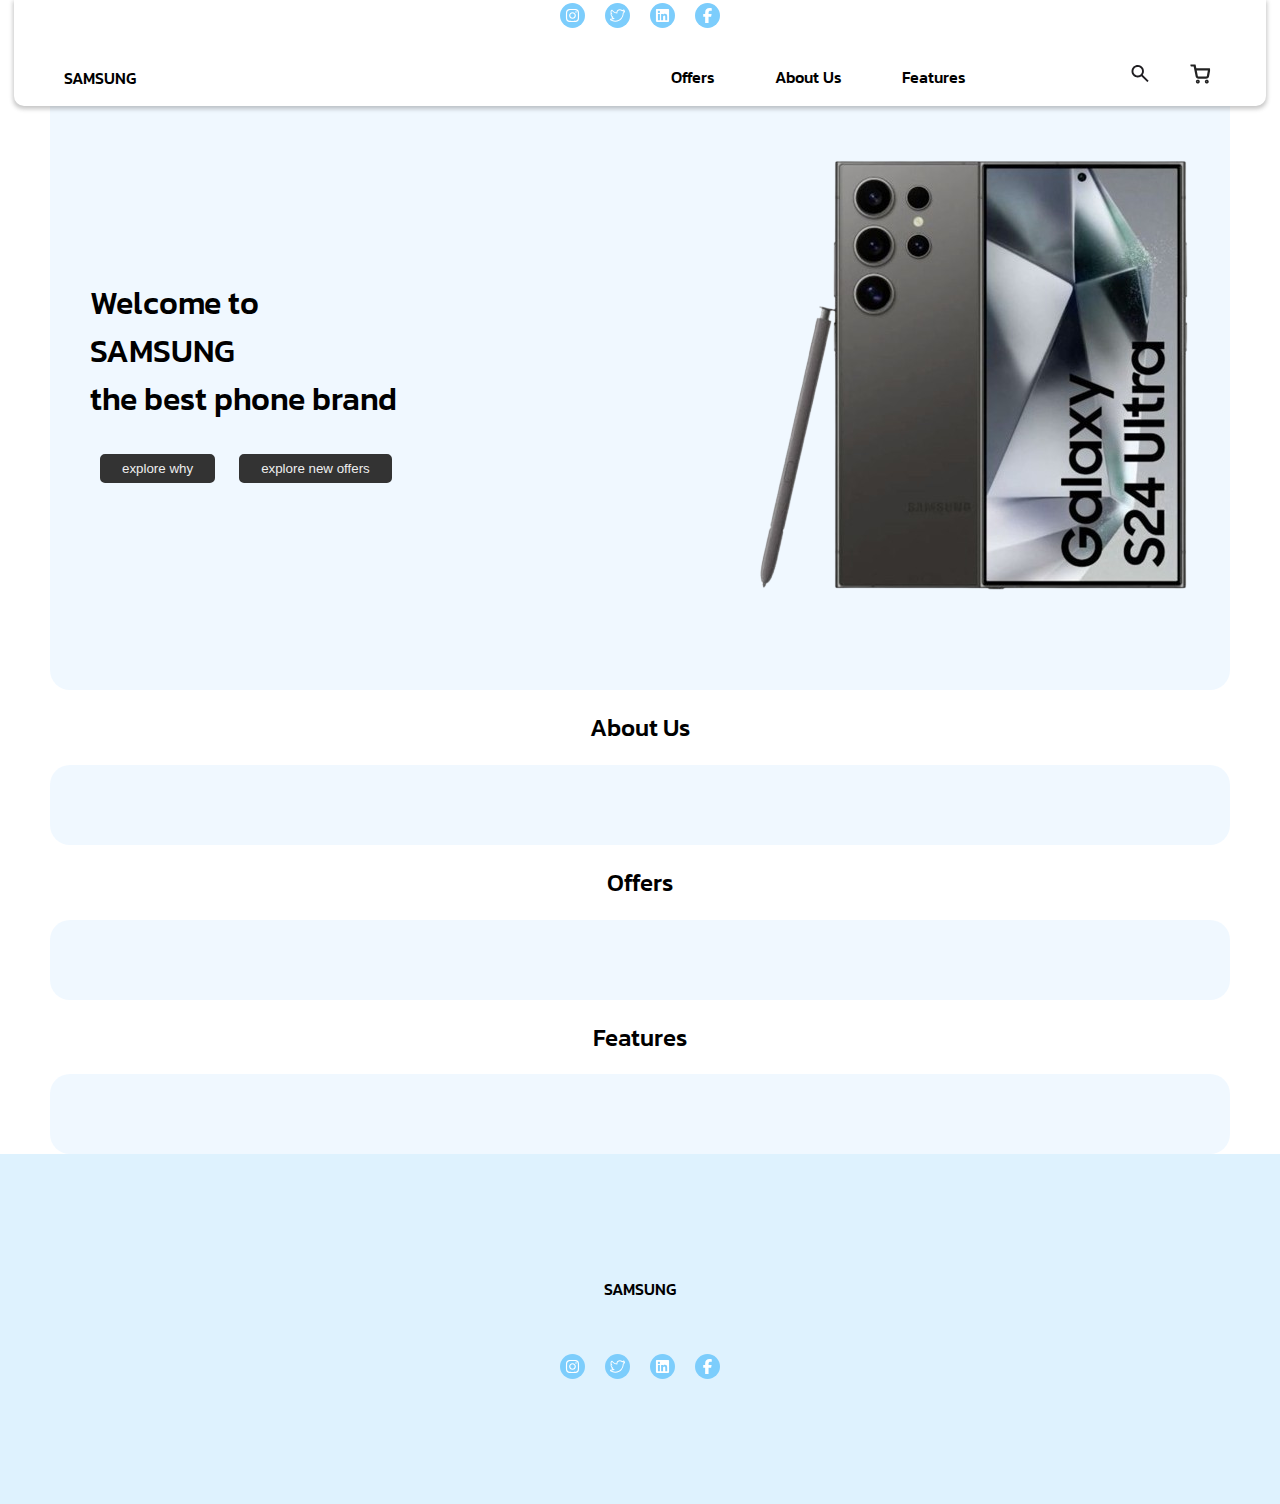
==== code/index.html @ a7ed7b93 "le premier section -header" ====
<!DOCTYPE html>
<html lang="en">
  <head>
    <meta charset="UTF-8" />
    <meta name="viewport" content="width=device-width, initial-scale=1.0" />
    <link rel="stylesheet" href="style.css" />
    <link rel="stylesheet" href="font.css" />

    <!-- <link rel="stylesheet" href="https://cdnjs.cloudflare.com/ajax/libs/font-awesome/4.7.0/css/font-awesome.min.css"> -->
    <title>Document</title>
  </head>
  <body>
    <header>
      <div class="bar">
        <div class="icons">
          <div class="icon">
            <svg xmlns="http://www.w3.org/2000/svg" viewBox="0 0 448 512">
              <!--!Font Awesome Free 6.6.0 by @fontawesome - https://fontawesome.com License - https://fontawesome.com/license/free Copyright 2024 Fonticons, Inc.-->
              <path
                d="M224.1 141c-63.6 0-114.9 51.3-114.9 114.9s51.3 114.9 114.9 114.9S339 319.5 339 255.9 287.7 141 224.1 141zm0 189.6c-41.1 0-74.7-33.5-74.7-74.7s33.5-74.7 74.7-74.7 74.7 33.5 74.7 74.7-33.6 74.7-74.7 74.7zm146.4-194.3c0 14.9-12 26.8-26.8 26.8-14.9 0-26.8-12-26.8-26.8s12-26.8 26.8-26.8 26.8 12 26.8 26.8zm76.1 27.2c-1.7-35.9-9.9-67.7-36.2-93.9-26.2-26.2-58-34.4-93.9-36.2-37-2.1-147.9-2.1-184.9 0-35.8 1.7-67.6 9.9-93.9 36.1s-34.4 58-36.2 93.9c-2.1 37-2.1 147.9 0 184.9 1.7 35.9 9.9 67.7 36.2 93.9s58 34.4 93.9 36.2c37 2.1 147.9 2.1 184.9 0 35.9-1.7 67.7-9.9 93.9-36.2 26.2-26.2 34.4-58 36.2-93.9 2.1-37 2.1-147.8 0-184.8zM398.8 388c-7.8 19.6-22.9 34.7-42.6 42.6-29.5 11.7-99.5 9-132.1 9s-102.7 2.6-132.1-9c-19.6-7.8-34.7-22.9-42.6-42.6-11.7-29.5-9-99.5-9-132.1s-2.6-102.7 9-132.1c7.8-19.6 22.9-34.7 42.6-42.6 29.5-11.7 99.5-9 132.1-9s102.7-2.6 132.1 9c19.6 7.8 34.7 22.9 42.6 42.6 11.7 29.5 9 99.5 9 132.1s2.7 102.7-9 132.1z"
              />
            </svg>
          </div>
          <div class="icon">
            <svg
              xmlns="http://www.w3.org/2000/svg"
              preserveAspectRatio="xMidYMid"
              viewBox="0 0 31.812 26"
            >
              <path
                d="M20.877,2.000 C22.519,2.000 24.382,2.652 25.426,3.738 C26.724,3.486 27.949,3.025 29.050,2.386 C28.625,3.687 27.718,4.779 26.540,5.469 C27.693,5.332 28.797,5.035 29.820,4.590 C29.054,5.707 28.087,6.690 26.971,7.477 C26.981,7.715 26.987,7.955 26.987,8.195 C26.987,15.562 21.445,24.000 10.939,24.000 C7.715,24.000 4.507,23.133 1.982,21.551 C2.428,21.605 2.883,21.631 3.343,21.631 C6.019,21.631 8.482,20.740 10.439,19.242 C7.937,19.199 5.827,17.586 5.103,15.373 C5.450,15.437 5.810,15.473 6.178,15.473 C6.696,15.473 7.203,15.406 7.681,15.277 C5.068,14.768 3.100,12.514 3.100,9.813 C3.100,9.787 3.100,9.764 3.100,9.740 C3.871,10.158 4.750,10.410 5.687,10.440 C4.154,9.437 3.147,7.734 3.147,5.799 C3.147,4.777 3.428,3.818 3.919,2.998 C6.735,6.367 10.945,8.588 15.693,8.822 C15.594,8.414 15.543,7.984 15.543,7.553 C15.543,4.473 17.721,2.000 20.877,2.000 M29.820,4.590 L29.825,4.590 M20.877,-0.000 C17.033,-0.000 14.060,2.753 13.614,6.552 C10.425,5.905 7.524,4.204 5.440,1.711 C5.061,1.257 4.503,0.998 3.919,0.998 C3.867,0.998 3.815,1.000 3.763,1.004 C3.123,1.055 2.547,1.413 2.216,1.966 C1.525,3.122 1.159,4.447 1.159,5.799 C1.159,6.700 1.321,7.579 1.625,8.400 C1.300,8.762 1.113,9.238 1.113,9.740 L1.113,9.813 C1.113,11.772 1.882,13.589 3.160,14.952 C3.087,15.294 3.103,15.655 3.215,15.998 C3.657,17.348 4.459,18.510 5.499,19.396 C4.800,19.552 4.079,19.631 3.343,19.631 C2.954,19.631 2.577,19.609 2.222,19.565 C2.141,19.556 2.061,19.551 1.981,19.551 C1.148,19.551 0.391,20.078 0.108,20.886 C-0.202,21.770 0.140,22.753 0.932,23.249 C3.764,25.023 7.318,26.000 10.939,26.000 C17.778,26.000 22.025,22.843 24.383,20.195 C27.243,16.984 28.907,12.718 28.972,8.455 C29.899,7.682 30.717,6.790 31.410,5.792 C31.661,5.458 31.810,5.041 31.810,4.590 C31.810,3.909 31.473,3.308 30.958,2.946 C31.181,2.176 30.925,1.342 30.303,0.833 C29.940,0.537 29.496,0.386 29.049,0.386 C28.708,0.386 28.365,0.474 28.056,0.654 C27.391,1.040 26.680,1.344 25.931,1.562 C24.555,0.592 22.688,-0.000 20.877,-0.000 L20.877,-0.000 Z"
              />
            </svg>
          </div>
          <div class="icon">
            <svg xmlns="http://www.w3.org/2000/svg" viewBox="0 0 448 512">
              <!--!Font Awesome Free 6.6.0 by @fontawesome - https://fontawesome.com License - https://fontawesome.com/license/free Copyright 2024 Fonticons, Inc.-->
              <path
                d="M416 32H31.9C14.3 32 0 46.5 0 64.3v383.4C0 465.5 14.3 480 31.9 480H416c17.6 0 32-14.5 32-32.3V64.3c0-17.8-14.4-32.3-32-32.3zM135.4 416H69V202.2h66.5V416zm-33.2-243c-21.3 0-38.5-17.3-38.5-38.5S80.9 96 102.2 96c21.2 0 38.5 17.3 38.5 38.5 0 21.3-17.2 38.5-38.5 38.5zm282.1 243h-66.4V312c0-24.8-.5-56.7-34.5-56.7-34.6 0-39.9 27-39.9 54.9V416h-66.4V202.2h63.7v29.2h.9c8.9-16.8 30.6-34.5 62.9-34.5 67.2 0 79.7 44.3 79.7 101.9V416z"
              />
            </svg>
          </div>
          <div class="icon">
            <svg xmlns="http://www.w3.org/2000/svg" viewBox="0 0 320 512">
              <!--!Font Awesome Free 6.6.0 by @fontawesome - https://fontawesome.com License - https://fontawesome.com/license/free Copyright 2024 Fonticons, Inc.-->
              <path
                d="M80 299.3V512H196V299.3h86.5l18-97.8H196V166.9c0-51.7 20.3-71.5 72.7-71.5c16.3 0 29.4 .4 37 1.2V7.9C291.4 4 256.4 0 236.2 0C129.3 0 80 50.5 80 159.4v42.1H14v97.8H80z"
              />
            </svg>
          </div>
        </div>
        <div class="main-bar">
          <div class="logo">SAMSUNG</div>
          <nav>
            <a href="#offers" class="nav-link">Offers</a>
            <a href="#about" class="nav-link">About Us</a>
            <a href="#features" class="nav-link">Features</a>
            <div class="bar-icons">
              <div class="search-icon">
                <svg
                  version="1.1"
                  viewBox="0 0 1228 1180"
                 
                  xmlns="http://www.w3.org/2000/svg"
                >
                  <path
                    transform="translate(458,183)"
                    d="m0 0h43l25 3 23 5 27 9 16 7 15 8 14 9 19 14 17 16 15 15 9 11 13 18 11 19 9 19 6 16 7 26 4 25 1 12v41l-2 18-4 20-8 26-10 23-9 17-11 16-5 7 7 8 235 235 1 5-8 7-42 42-1 2-4-1-242-242-4 1-11 8-18 11-25 12-27 9-23 5-27 3h-31l-22-2-26-5-20-6-16-6-23-11-19-12-12-9-11-9-7-7-8-7-14-15-13-17-10-15-9-16-8-17-7-20-5-18-4-23-2-18v-39l3-25 5-24 10-30 13-27 11-17 9-12 11-13 11-12 11-11 11-9 12-9 15-10 18-10 24-10 19-6 29-6zm8 77-23 3-22 6-19 8-16 9-16 12-10 9-15 15-10 13-8 13-8 15-7 18-5 20-2 15v39l3 20 6 20 6 15 9 17 9 13 11 13 11 12 11 9 14 10 15 9 19 8 21 6 19 3 13 1h17l19-2 22-5 18-6 16-8 16-10 14-11 12-11 11-12 11-15 10-18 8-19 6-23 2-13 1-13v-19l-2-20-4-19-6-18-8-17-11-18-11-13-7-8-10-10-17-13-13-8-15-8-19-7-22-5-20-2z"
                    fill="#1F1D21"
                  />
                </svg>
              </div>
              <div class="card-icon">
                <svg
                  version="1.1"
                  viewBox="0 0 1432 1264"
                  xmlns="http://www.w3.org/2000/svg"
                >
                  <path
                    transform="translate(216,130)"
                    d="m0 0h229l6 5 6 10 5 15 21 104 9 45 624 1 12 3 13 7 7 8v107l-1 16-17 90-10 52-12 63-9 47-6 20-8 16-10 16-15 16-12 10-13 8-17 8-16 5-16 3-13 1h-386l-20-2-17-4-16-6-16-9-12-9-20-20-10-15-10-21-6-22-20-99-60-300-15-76-120-1-13-4-9-5-8-7-1-3v-67zm826 286-529 1 2 13 20 100 20 99 10 50 4 10 5 5 7 4 4 1h390l10-4 7-8 4-12 14-74 16-84 18-95v-5z"
                    fill="#222"
                  />
                  <path
                    transform="translate(551,855)"
                    d="m0 0h27l16 4 12 5 12 7 10 8 7 8 7 9 8 15 5 15 2 16v11l-2 14-6 18-6 11-8 11-12 12-11 7-17 8-15 4-7 1h-18l-16-3-17-7-13-8-13-12-8-10-8-14-5-14-3-16v-15l3-17 4-12 8-15 8-10 13-13 11-7 12-6 14-4zm11 77-6 3-5 6-1 2v7l4 7 4 3 3 1h8l6-4 4-6v-7l-4-8-8-4z"
                    fill="#222"
                  />
                  <path
                    transform="translate(979,855)"
                    d="m0 0h27l16 4 12 5 10 6 10 8 11 11 9 14 5 11 4 13 2 21-2 18-5 16-7 14-9 12-9 9-13 9-17 8-15 4-7 1h-19l-15-3-17-7-13-8-13-12-9-11-8-15-5-15-2-11v-19l3-15 5-15 8-14 12-14 15-12 16-8 14-4zm10 77-8 5-3 6v8l4 6 4 3 3 1h8l7-5 3-7-1-8-3-5-5-3z"
                    fill="#222"
                  />
                </svg>
              </div>
            </div>
          </nav>
        </div>
      </div>
      <div style="padding-top: 100px" class="content">
        <div class="welcome">
          <h1>Welcome to <br />SAMSUNG <br />the best phone brand</h1>
          <button type="button">explore why</button>
          <button type="button">explore new offers</button>
        </div>
        <img src="/images/sm-S24.png" alt="" />
      </div>
    </header>
    <main>
      <section id="about">
        <h2>About Us</h2>
        <div class="content"></div>
      </section>
      <section id="offers">
        <h2>Offers</h2>
        <div class="content"></div>
      </section>
      <section id="features">
        <h2>Features</h2>
        <div class="content"></div>
      </section>
    </main>
    <footer>
      <div style="text-align: center">SAMSUNG</div>
      <div class="icons">
        <div class="icon">
          <svg xmlns="http://www.w3.org/2000/svg" viewBox="0 0 448 512">
            <!--!Font Awesome Free 6.6.0 by @fontawesome - https://fontawesome.com License - https://fontawesome.com/license/free Copyright 2024 Fonticons, Inc.-->
            <path
              d="M224.1 141c-63.6 0-114.9 51.3-114.9 114.9s51.3 114.9 114.9 114.9S339 319.5 339 255.9 287.7 141 224.1 141zm0 189.6c-41.1 0-74.7-33.5-74.7-74.7s33.5-74.7 74.7-74.7 74.7 33.5 74.7 74.7-33.6 74.7-74.7 74.7zm146.4-194.3c0 14.9-12 26.8-26.8 26.8-14.9 0-26.8-12-26.8-26.8s12-26.8 26.8-26.8 26.8 12 26.8 26.8zm76.1 27.2c-1.7-35.9-9.9-67.7-36.2-93.9-26.2-26.2-58-34.4-93.9-36.2-37-2.1-147.9-2.1-184.9 0-35.8 1.7-67.6 9.9-93.9 36.1s-34.4 58-36.2 93.9c-2.1 37-2.1 147.9 0 184.9 1.7 35.9 9.9 67.7 36.2 93.9s58 34.4 93.9 36.2c37 2.1 147.9 2.1 184.9 0 35.9-1.7 67.7-9.9 93.9-36.2 26.2-26.2 34.4-58 36.2-93.9 2.1-37 2.1-147.8 0-184.8zM398.8 388c-7.8 19.6-22.9 34.7-42.6 42.6-29.5 11.7-99.5 9-132.1 9s-102.7 2.6-132.1-9c-19.6-7.8-34.7-22.9-42.6-42.6-11.7-29.5-9-99.5-9-132.1s-2.6-102.7 9-132.1c7.8-19.6 22.9-34.7 42.6-42.6 29.5-11.7 99.5-9 132.1-9s102.7-2.6 132.1 9c19.6 7.8 34.7 22.9 42.6 42.6 11.7 29.5 9 99.5 9 132.1s2.7 102.7-9 132.1z"
            />
          </svg>
        </div>
        <div class="icon">
          <svg
            xmlns="http://www.w3.org/2000/svg"
            preserveAspectRatio="xMidYMid"
            viewBox="0 0 31.812 26"
          >
            <path
              d="M20.877,2.000 C22.519,2.000 24.382,2.652 25.426,3.738 C26.724,3.486 27.949,3.025 29.050,2.386 C28.625,3.687 27.718,4.779 26.540,5.469 C27.693,5.332 28.797,5.035 29.820,4.590 C29.054,5.707 28.087,6.690 26.971,7.477 C26.981,7.715 26.987,7.955 26.987,8.195 C26.987,15.562 21.445,24.000 10.939,24.000 C7.715,24.000 4.507,23.133 1.982,21.551 C2.428,21.605 2.883,21.631 3.343,21.631 C6.019,21.631 8.482,20.740 10.439,19.242 C7.937,19.199 5.827,17.586 5.103,15.373 C5.450,15.437 5.810,15.473 6.178,15.473 C6.696,15.473 7.203,15.406 7.681,15.277 C5.068,14.768 3.100,12.514 3.100,9.813 C3.100,9.787 3.100,9.764 3.100,9.740 C3.871,10.158 4.750,10.410 5.687,10.440 C4.154,9.437 3.147,7.734 3.147,5.799 C3.147,4.777 3.428,3.818 3.919,2.998 C6.735,6.367 10.945,8.588 15.693,8.822 C15.594,8.414 15.543,7.984 15.543,7.553 C15.543,4.473 17.721,2.000 20.877,2.000 M29.820,4.590 L29.825,4.590 M20.877,-0.000 C17.033,-0.000 14.060,2.753 13.614,6.552 C10.425,5.905 7.524,4.204 5.440,1.711 C5.061,1.257 4.503,0.998 3.919,0.998 C3.867,0.998 3.815,1.000 3.763,1.004 C3.123,1.055 2.547,1.413 2.216,1.966 C1.525,3.122 1.159,4.447 1.159,5.799 C1.159,6.700 1.321,7.579 1.625,8.400 C1.300,8.762 1.113,9.238 1.113,9.740 L1.113,9.813 C1.113,11.772 1.882,13.589 3.160,14.952 C3.087,15.294 3.103,15.655 3.215,15.998 C3.657,17.348 4.459,18.510 5.499,19.396 C4.800,19.552 4.079,19.631 3.343,19.631 C2.954,19.631 2.577,19.609 2.222,19.565 C2.141,19.556 2.061,19.551 1.981,19.551 C1.148,19.551 0.391,20.078 0.108,20.886 C-0.202,21.770 0.140,22.753 0.932,23.249 C3.764,25.023 7.318,26.000 10.939,26.000 C17.778,26.000 22.025,22.843 24.383,20.195 C27.243,16.984 28.907,12.718 28.972,8.455 C29.899,7.682 30.717,6.790 31.410,5.792 C31.661,5.458 31.810,5.041 31.810,4.590 C31.810,3.909 31.473,3.308 30.958,2.946 C31.181,2.176 30.925,1.342 30.303,0.833 C29.940,0.537 29.496,0.386 29.049,0.386 C28.708,0.386 28.365,0.474 28.056,0.654 C27.391,1.040 26.680,1.344 25.931,1.562 C24.555,0.592 22.688,-0.000 20.877,-0.000 L20.877,-0.000 Z"
            />
          </svg>
        </div>
        <div class="icon">
          <svg xmlns="http://www.w3.org/2000/svg" viewBox="0 0 448 512">
            <!--!Font Awesome Free 6.6.0 by @fontawesome - https://fontawesome.com License - https://fontawesome.com/license/free Copyright 2024 Fonticons, Inc.-->
            <path
              d="M416 32H31.9C14.3 32 0 46.5 0 64.3v383.4C0 465.5 14.3 480 31.9 480H416c17.6 0 32-14.5 32-32.3V64.3c0-17.8-14.4-32.3-32-32.3zM135.4 416H69V202.2h66.5V416zm-33.2-243c-21.3 0-38.5-17.3-38.5-38.5S80.9 96 102.2 96c21.2 0 38.5 17.3 38.5 38.5 0 21.3-17.2 38.5-38.5 38.5zm282.1 243h-66.4V312c0-24.8-.5-56.7-34.5-56.7-34.6 0-39.9 27-39.9 54.9V416h-66.4V202.2h63.7v29.2h.9c8.9-16.8 30.6-34.5 62.9-34.5 67.2 0 79.7 44.3 79.7 101.9V416z"
            />
          </svg>
        </div>
        <div class="icon">
          <svg xmlns="http://www.w3.org/2000/svg" viewBox="0 0 320 512">
            <!--!Font Awesome Free 6.6.0 by @fontawesome - https://fontawesome.com License - https://fontawesome.com/license/free Copyright 2024 Fonticons, Inc.-->
            <path
              d="M80 299.3V512H196V299.3h86.5l18-97.8H196V166.9c0-51.7 20.3-71.5 72.7-71.5c16.3 0 29.4 .4 37 1.2V7.9C291.4 4 256.4 0 236.2 0C129.3 0 80 50.5 80 159.4v42.1H14v97.8H80z"
            />
          </svg>
        </div>
      </div>
    </footer>
  </body>
</html>
---- code/style.css ----
:root {
  --bleu: rgba(209, 233, 255, 0.32);
  --ft-color:rgba(124, 205, 252, 0.25);
  --icon-color: rgba(124, 205, 252, 1);

}
body {
  box-sizing: border-box;
  margin: 0;
  
}
/* titres */
h2 {
  text-align: center;
}
/*              ******** header ********              */
/* top bar */
header {
  position: relative;
}
footer {
  height: 350px;
  display: flex;
  flex-direction: column;
  align-items: center;
  justify-content: center;
  gap: 50px;
  background-color:var(--ft-color);
}
.icons {
  height: 30px;
  width: 100%;
  /* background-color: aquamarine; */
  display: flex;
  align-items: center;
  justify-content: center;
  gap: 20px;
}
.icon {
  background-color: var(--icon-color);
  width: 25px;
  height: 25px;
  border-radius: 50%;
  text-align: center;
  display: flex;
  justify-content: center;
  align-items: center;

}
.icon svg{
  width:15px ;
  height:15px;
  fill: #FFF;
}
/* main bar */
.bar {
  position: absolute;
  top: 0;
  right: 50%;
  transform: translateX(50%);
  width: 90%;
  border-bottom-left-radius: 10px;
  border-bottom-right-radius: 10px;
  background-color: rgb(255, 255, 255);
  box-shadow: 0px 2px 4px 0.5px rgba(80, 80, 80, 0.326);
  /* margin: 0 10px; */
  padding: 0 50px 10px 50px;
}
.main-bar {
  display: flex;
  align-items: center;
  justify-content: space-between;
  margin-top: 30px;
}
nav,
.bar-icons {
  display: flex;
  align-items: center;
}
nav {
  gap: 60px;
}
.bar-icons {
  margin-left: 100px;
  gap: 30px;
}
.bar-icons div svg{
  height: 30px;
  width: 30px;
}
nav a {
  text-decoration: none;
  color: black;
border-bottom: 2px solid rgba(255, 255, 255, 0.084);

}
nav a:hover{
/* background-color: rgb(206, 43, 43); */
color: blueviolet;
/* transform: hover 2s; */
border-bottom: 2px solid rgb(208, 23, 196);
}
/*  */

/*  */

.content {
  max-width: 1100px;
  padding: 40px;
  background-color: var(--bleu);
  margin: auto;
  border-radius: 20px;
  display: flex;
  justify-content: space-between;
  align-items: center;
}
.content div img {
  width: 100%;
}

header .content {
  height: 550px;
}
button{
    background-color:  #333;
    color: #EEE;
    padding: 5px 20px;
    margin: 10px;
    border: #333 solid 2px;
    border-radius: 5px;
}
button:hover{
    background-color:  #ffffff;
    color: #2f2f2f;
    transform: scale(1.05);
    transition: ease-in-out  .3s;
}
---- code/font.css ----
@import url('https://fonts.googleapis.com/css2?family=Kanit:wght@300;400;500;600&display=swap');

*:not(button){
    font-family: "Kanit", sans-serif;
    font-weight: 500;
    font-style: normal;
  }
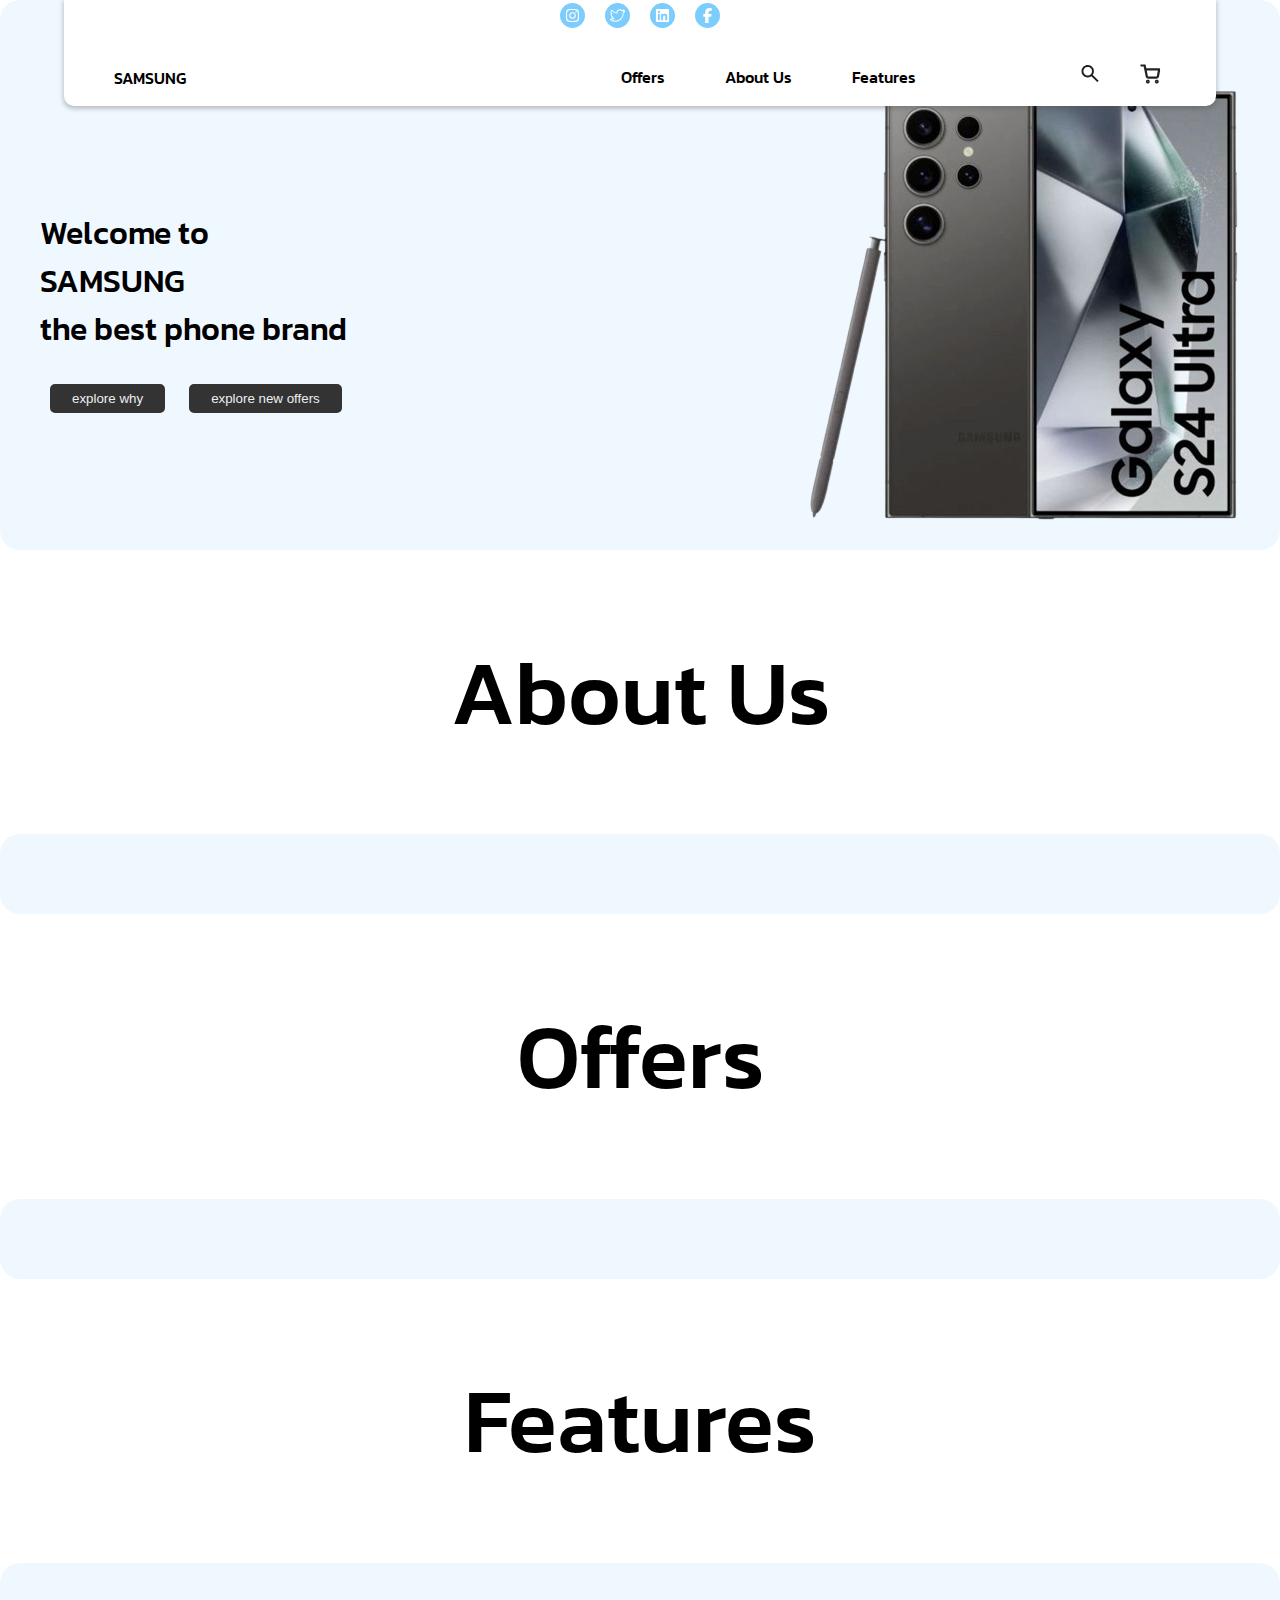
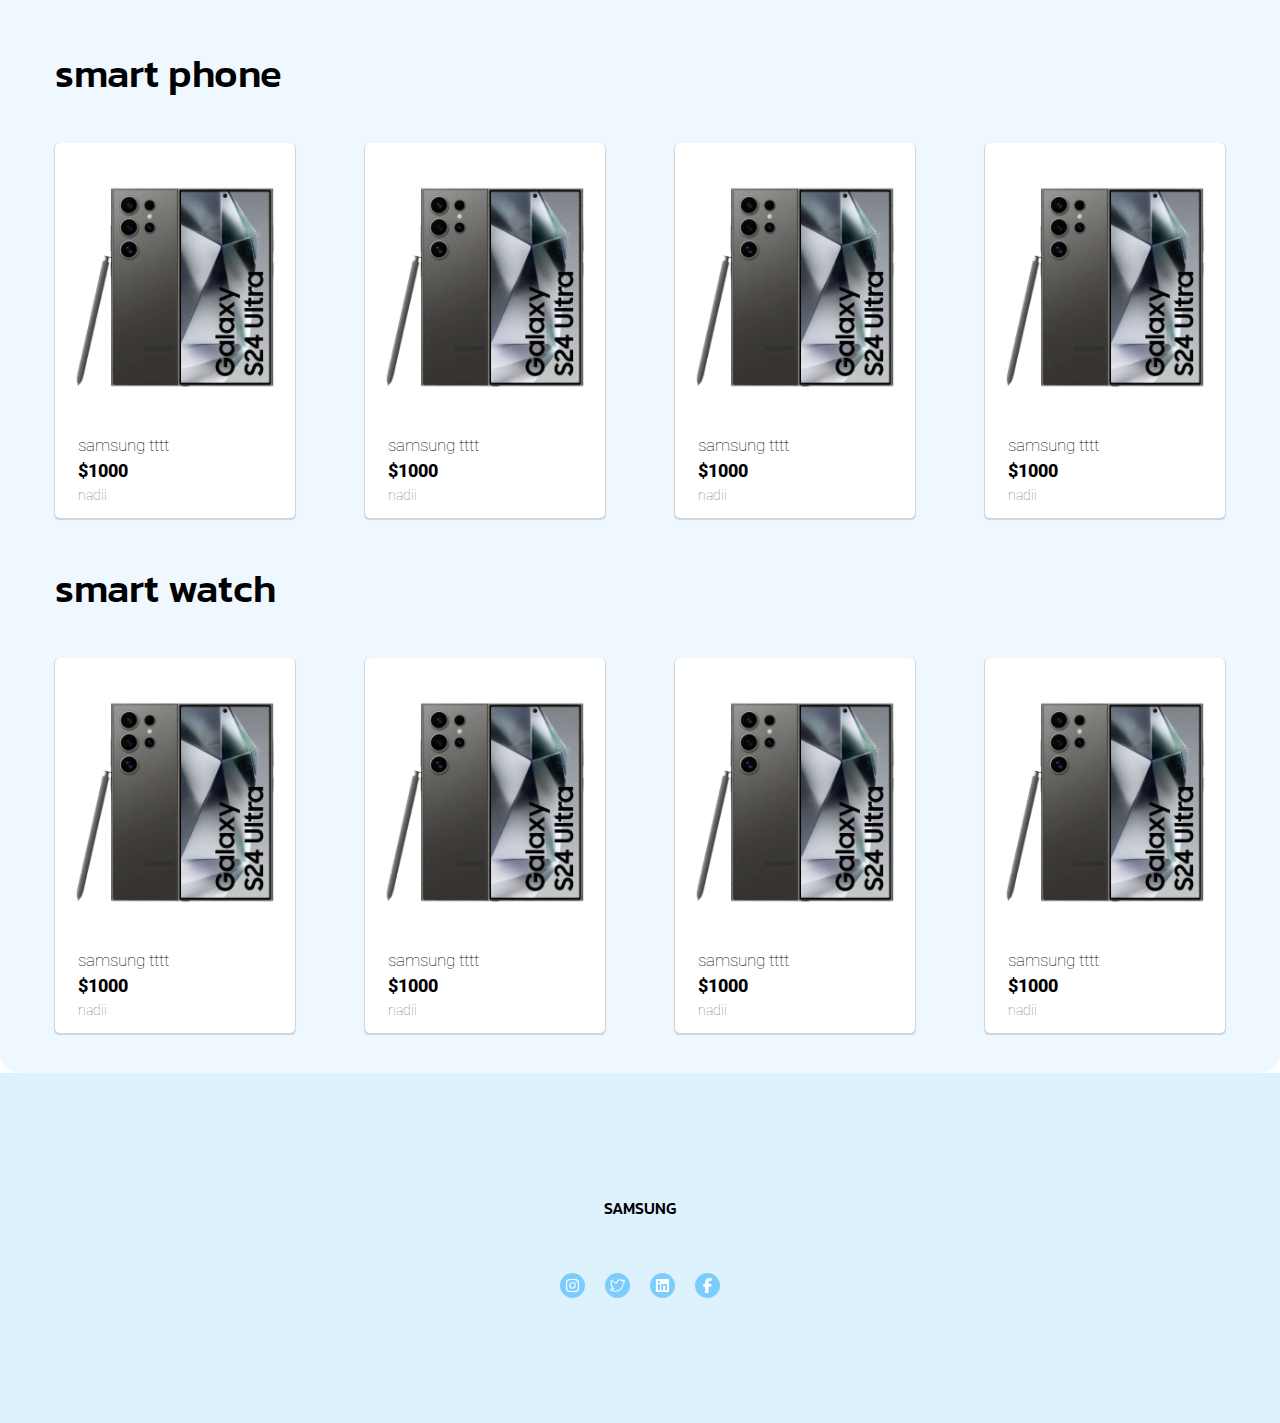
==== commit 01abf126: "section Offers" ====
--- a/code/index.html
+++ b/code/index.html
@@ -109,7 +109,9 @@
     <main>
       <section id="about">
         <h2>About Us</h2>
-        <div class="content"></div>
+        <div class="content" >
+          
+      </div>
       </section>
       <section id="offers">
         <h2>Offers</h2>
@@ -117,7 +119,83 @@
       </section>
       <section id="features">
         <h2>Features</h2>
-        <div class="content"></div>
+        <div class="content" style="flex-direction: column;">
+          <div class="phone-list">
+            <h3>smart phone</h3>
+            <div class="list-product">
+              <div class="product">
+                <img src="/images/sm-S24.png" alt="phone">
+                <div class="product-text">
+                  <div class="product-name" >samsung tttt</div>
+                  <div class="product-price">$1000</div>
+                  <div class="product-desc">nadii</div>
+                </div>
+              </div>
+              <div class="product">
+                <img src="/images/sm-S24.png" alt="phone">
+                <div class="product-text">
+                  <div class="product-name" >samsung tttt</div>
+                  <div class="product-price">$1000</div>
+                  <div class="product-desc">nadii</div>
+                </div>
+              </div>
+              <div class="product">
+                <img src="/images/sm-S24.png" alt="phone">
+                <div class="product-text">
+                  <div class="product-name" >samsung tttt</div>
+                  <div class="product-price">$1000</div>
+                  <div class="product-desc">nadii</div>
+                </div>
+              </div>
+              <div class="product">
+                <img src="/images/sm-S24.png" alt="phone">
+                <div class="product-text">
+                  <div class="product-name" >samsung tttt</div>
+                  <div class="product-price">$1000</div>
+                  <div class="product-desc">nadii</div>
+                </div>
+              </div>
+            </div>
+            </div>
+            <div class="watch-list">
+    
+            <h3>smart watch</h3>
+            <div class="list-product">
+              <div class="product">
+                <img src="/images/sm-S24.png" alt="phone">
+                <div class="product-text">
+                  <div class="product-name" >samsung tttt</div>
+                  <div class="product-price">$1000</div>
+                  <div class="product-desc">nadii</div>
+                </div>
+              </div>
+              <div class="product">
+                <img src="/images/sm-S24.png" alt="phone">
+                <div class="product-text">
+                  <div class="product-name" >samsung tttt</div>
+                  <div class="product-price">$1000</div>
+                  <div class="product-desc">nadii</div>
+                </div>
+              </div>
+              <div class="product">
+                <img src="/images/sm-S24.png" alt="phone">
+                <div class="product-text">
+                  <div class="product-name" >samsung tttt</div>
+                  <div class="product-price">$1000</div>
+                  <div class="product-desc">nadii</div>
+                </div>
+              </div>
+              <div class="product">
+                <img src="/images/sm-S24.png" alt="phone">
+                <div class="product-text">
+                  <div class="product-name" >samsung tttt</div>
+                  <div class="product-price">$1000</div>
+                  <div class="product-desc">nadii</div>
+                </div>
+              </div>
+            </div>
+            </div>
+        </div>
       </section>
     </main>
     <footer>
--- a/code/style.css
+++ b/code/style.css
@@ -2,6 +2,10 @@
   --bleu: rgba(209, 233, 255, 0.32);
   --ft-color:rgba(124, 205, 252, 0.25);
   --icon-color: rgba(124, 205, 252, 1);
+
+}
+*{
+  box-sizing: border-box;
 
 }
 body {
@@ -105,7 +109,7 @@
 /*  */
 
 .content {
-  max-width: 1100px;
+  max-width: 1350px;
   padding: 40px;
   background-color: var(--bleu);
   margin: auto;
@@ -134,4 +138,36 @@
     color: #2f2f2f;
     transform: scale(1.05);
     transition: ease-in-out  .3s;
+}
+
+/* ********************  features section  ******************** */
+.list-product{
+  display: flex;
+  justify-content: center;
+  gap: 70px;
+  flex-wrap: wrap;
+
+
+}
+.product{
+  background-color: #ffffff;
+  box-shadow: 0px 1px 1px .2px rgba(54, 54, 54, 0.185);
+  width: 240px;
+  height: 375px;
+  border-radius: 5px;
+  display: flex;
+  flex-direction: column;
+  justify-content: space-around;
+  align-items: center;
+
+  padding: 5px 20px;
+}
+.product .product-text {
+width: 100%;
+}
+.product img{
+  object-fit: cover;
+  margin :10px;
+  width: 208px;
+  height: 247px;
 }--- a/code/font.css
+++ b/code/font.css
@@ -1,7 +1,64 @@
-@import url('https://fonts.googleapis.com/css2?family=Kanit:wght@300;400;500;600&display=swap');
-
-*:not(button){
+@import url("https://fonts.googleapis.com/css2?family=Kanit:wght@300;400;500;600&display=swap");
+@import url('https://fonts.googleapis.com/css2?family=Roboto&display=swap');
+/* .kanit-light {
+    font-family: "Kanit", sans-serif;
+    font-weight: 300;
+    font-style: normal;
+  }
+  
+  .kanit-regular {
+    font-family: "Kanit", sans-serif;
+    font-weight: 400;
+    font-style: normal;
+  }
+  
+  .kanit-medium {
     font-family: "Kanit", sans-serif;
     font-weight: 500;
     font-style: normal;
-  }+  }
+  
+  .kanit-semibold {
+    font-family: "Kanit", sans-serif;
+    font-weight: 600;
+    font-style: normal;
+  }
+
+font-family: "Inter", sans-serif;
+  font-optical-sizing: auto;
+  font-weight: <weight>;
+  font-style: normal;
+
+   */
+
+*:not(button) {
+  font-family: "Kanit", sans-serif;
+  font-weight: 500;
+  font-style: normal;
+}
+h2 {
+  font-size: 90px;
+}
+h3 {
+  font-size: 40px;
+}
+.product .product-text div {
+  font-family: "Roboto", sans-serif;
+  font-weight: 100;
+  font-style: normal;
+  padding: 3px;
+}
+.product .product-text .product-name{
+font-size: 1.05rem;
+
+}
+.product .product-text .product-price{
+  font-weight: 800;
+  font-size: 1.1rem;
+  
+}
+.product .product-text .product-desc{
+color:#777;
+font-size: .9rem;
+  
+}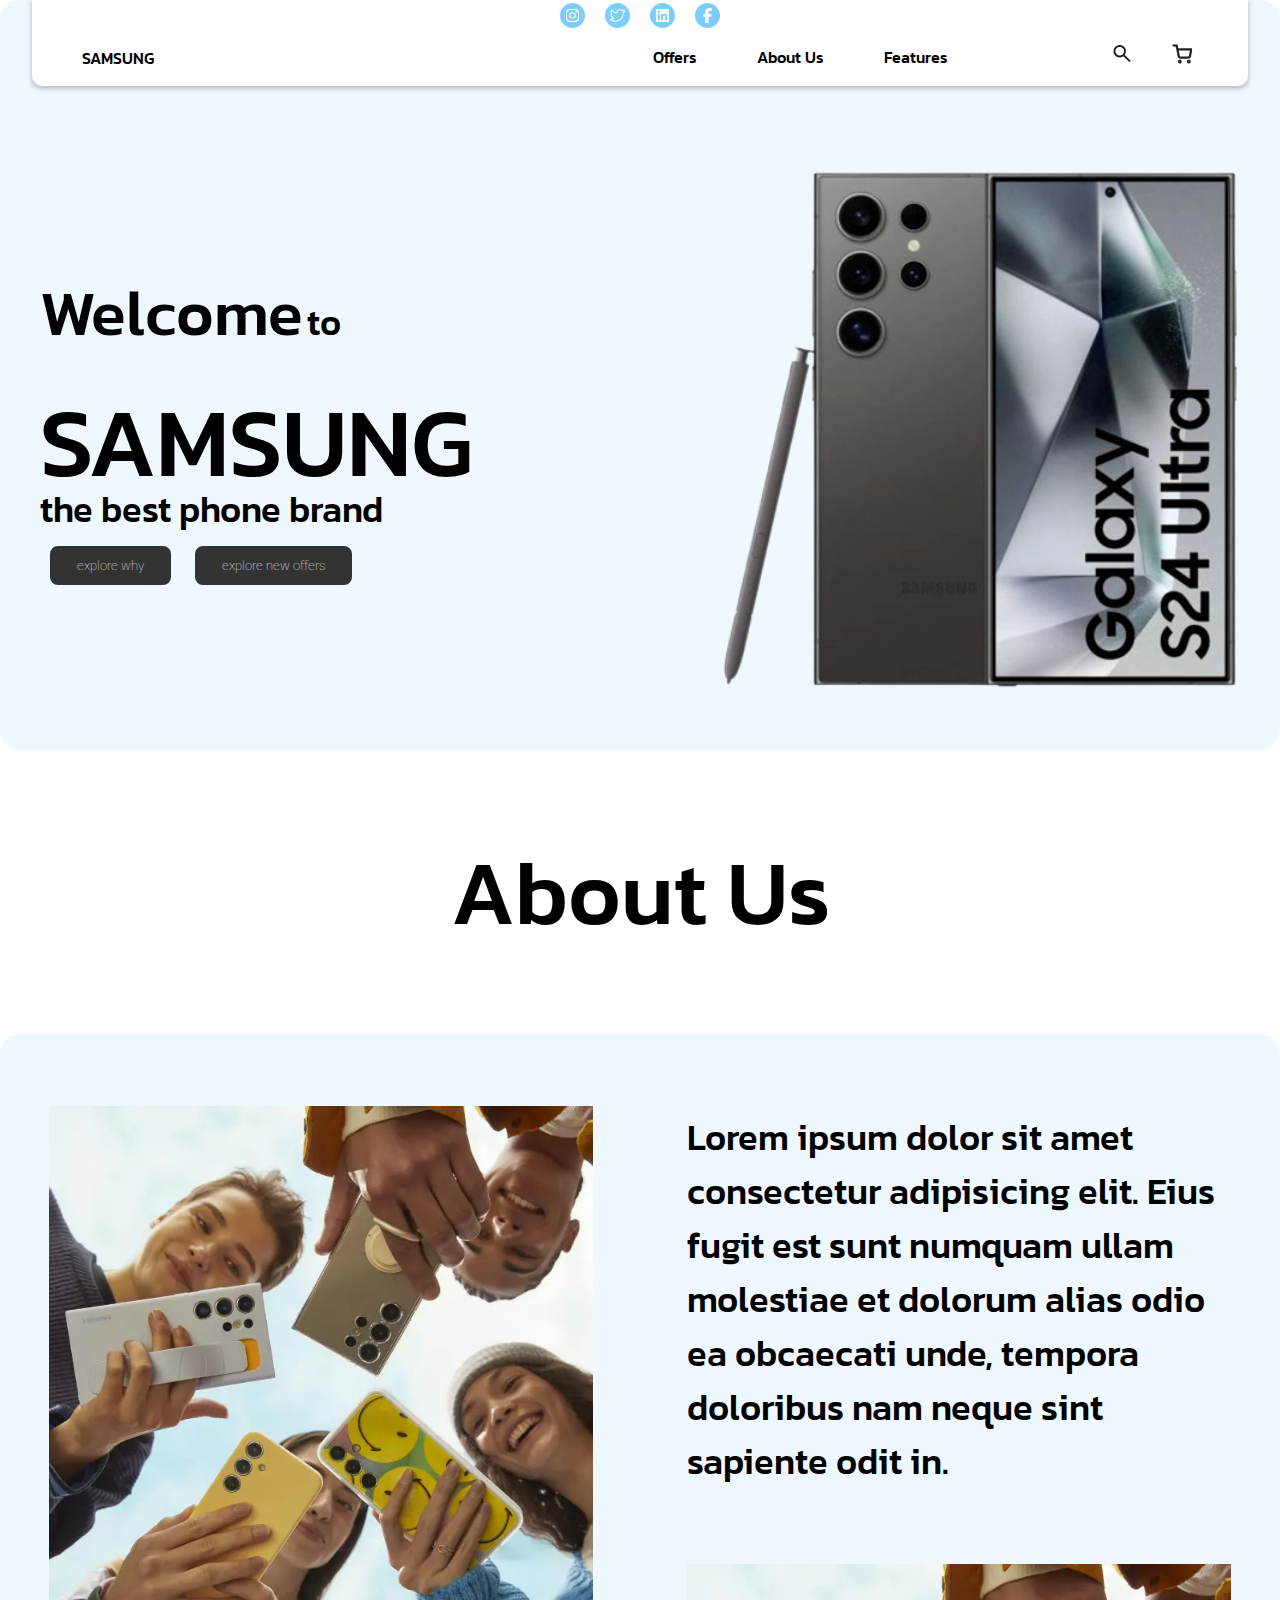
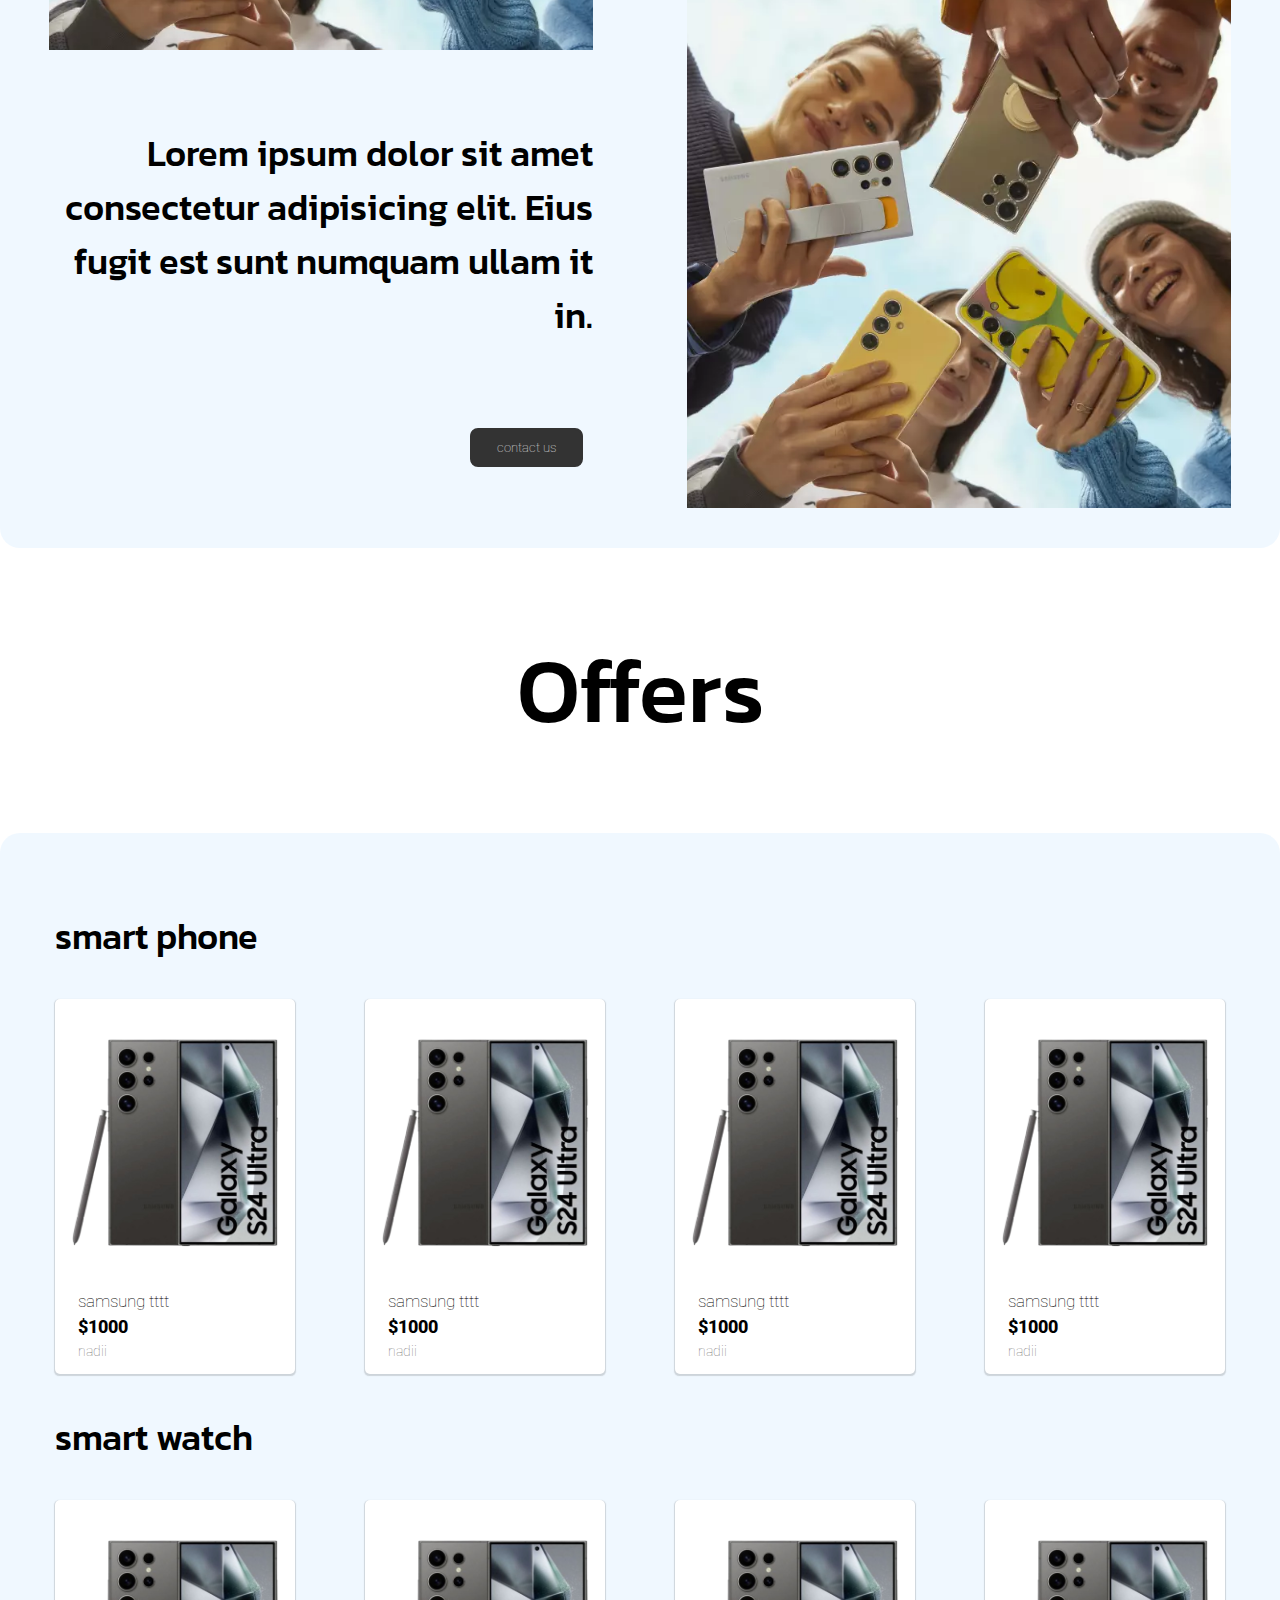
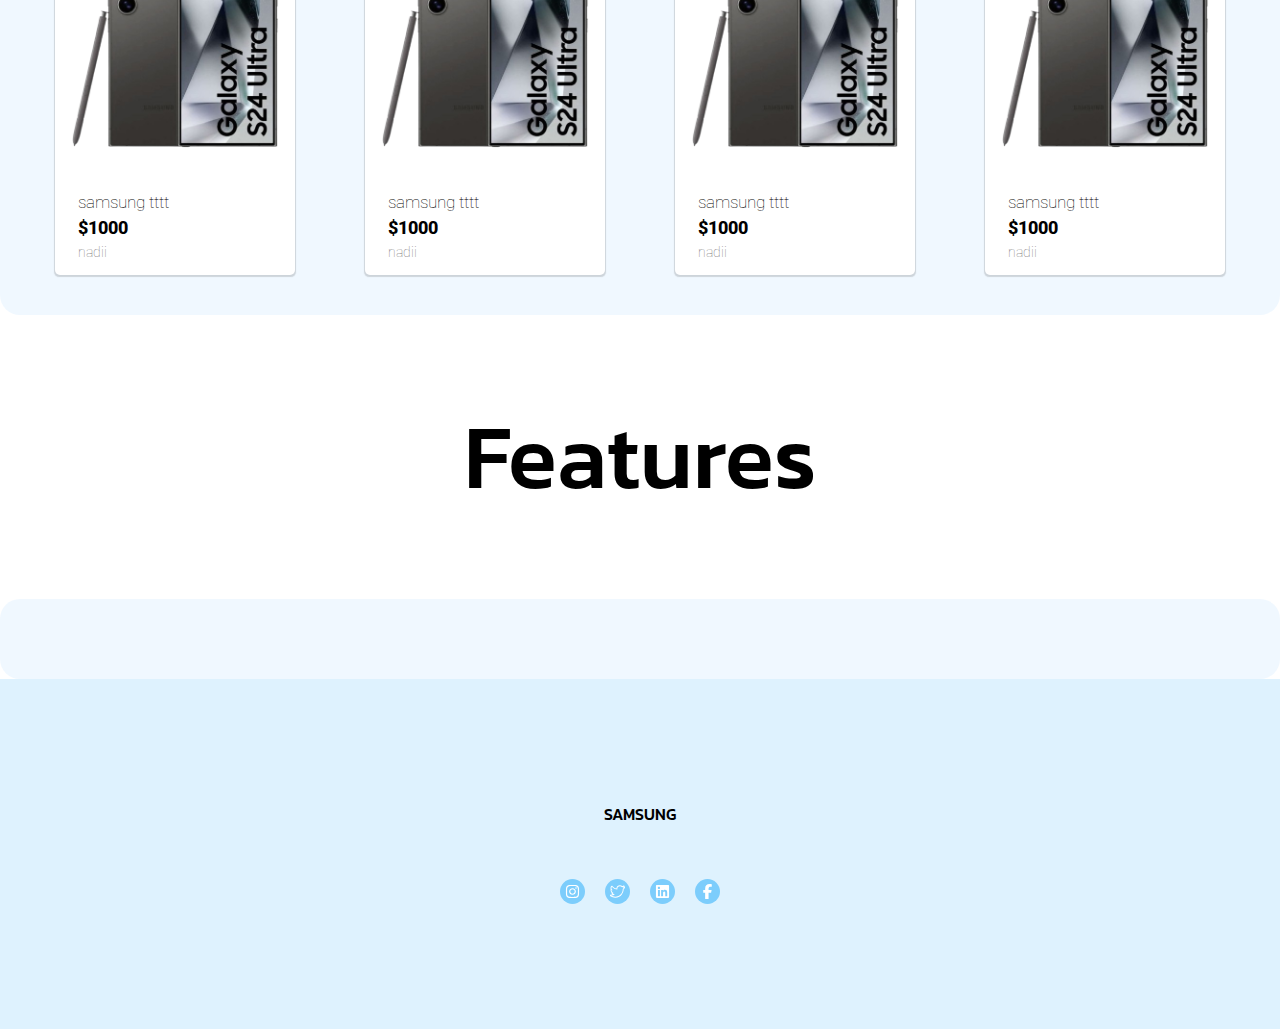
==== commit be54e149: "modification de CSS (offers,first section)" ====
--- a/code/index.html
+++ b/code/index.html
@@ -60,7 +60,6 @@
                 <svg
                   version="1.1"
                   viewBox="0 0 1228 1180"
-                 
                   xmlns="http://www.w3.org/2000/svg"
                 >
                   <path
@@ -97,105 +96,140 @@
           </nav>
         </div>
       </div>
-      <div style="padding-top: 100px" class="content">
-        <div class="welcome">
-          <h1>Welcome to <br />SAMSUNG <br />the best phone brand</h1>
-          <button type="button">explore why</button>
-          <button type="button">explore new offers</button>
-        </div>
-        <img src="/images/sm-S24.png" alt="" />
+      <div class="content welcome">
+        <div welcome-text>
+          <!-- <h1 style="font-size: 36px">
+            <div>
+              <span style="font-size: 64px; line-height: 100px">Welcome</span>
+              <span>to</span> <br />
+            </div>
+              <span style="font-size: 96px">SAMSUNG</span> <br />
+            <span style="line-height: 1px"> the best phone brand</span>
+          </h1> -->
+          <div>
+            <span style="font-size: 64px">Welcome</span>
+            <span style="font-size: 36px">to</span><br>
+            <h1>SAMSUNG</h1><br>
+            <span style="font-size: 36px"> the best phone brand</span>
+          </div>
+          <a href="#features"> <button type="button">explore why</button></a>    
+          <a href="#about"> <button  type="button">explore new offers</button></a>   
+
+        </div>
+        <img src="/images/sm-S24.png" alt="photo of samsung S24" />
       </div>
     </header>
     <main>
       <section id="about">
         <h2>About Us</h2>
-        <div class="content" >
-          
-      </div>
+        <div class="content">
+          <div class="about-col end">
+            <img
+              src="/images/about.webp"
+              alt="happy poeple with there samsung"
+            />
+            <p style="text-align: right">
+              Lorem ipsum dolor sit amet consectetur adipisicing elit. Eius
+              fugit est sunt numquam ullam it in.
+            </p>
+          <a href="contact.html">  <button type="button">contact us</button></a>
+          </div>
+          <div class="about-col star">
+            <p style="text-align: left">
+              Lorem ipsum dolor sit amet consectetur adipisicing elit. Eius
+              fugit est sunt numquam ullam molestiae et dolorum alias odio ea
+              obcaecati unde, tempora doloribus nam neque sint sapiente odit in.
+            </p>
+            <img
+              src="/images/about.webp"
+              alt="happy poeple with there samsung"
+            />
+          </div>
+        </div>
       </section>
       <section id="offers">
         <h2>Offers</h2>
-        <div class="content"></div>
+        <div class="content" style="flex-direction: column">
+          <div class="phone-list">
+            <h3>smart phone</h3>
+            <div class="list-product">
+              <div class="product">
+                <img src="/images/sm-S24.png" alt="phone" />
+                <div class="product-text">
+                  <div class="product-name">samsung tttt</div>
+                  <div class="product-price">$1000</div>
+                  <div class="product-desc">nadii</div>
+                </div>
+              </div>
+              <div class="product">
+                <img src="/images/sm-S24.png" alt="phone" />
+                <div class="product-text">
+                  <div class="product-name">samsung tttt</div>
+                  <div class="product-price">$1000</div>
+                  <div class="product-desc">nadii</div>
+                </div>
+              </div>
+              <div class="product">
+                <img src="/images/sm-S24.png" alt="phone" />
+                <div class="product-text">
+                  <div class="product-name">samsung tttt</div>
+                  <div class="product-price">$1000</div>
+                  <div class="product-desc">nadii</div>
+                </div>
+              </div>
+              <div class="product">
+                <img src="/images/sm-S24.png" alt="phone" />
+                <div class="product-text">
+                  <div class="product-name">samsung tttt</div>
+                  <div class="product-price">$1000</div>
+                  <div class="product-desc">nadii</div>
+                </div>
+              </div>
+            </div>
+          </div>
+          <div class="watch-list">
+            <h3>smart watch</h3>
+            <div class="list-product">
+              <div class="product">
+                <img src="/images/sm-S24.png" alt="phone" />
+                <div class="product-text">
+                  <div class="product-name">samsung tttt</div>
+                  <div class="product-price">$1000</div>
+                  <div class="product-desc">nadii</div>
+                </div>
+              </div>
+              <div class="product">
+                <img src="/images/sm-S24.png" alt="phone" />
+                <div class="product-text">
+                  <div class="product-name">samsung tttt</div>
+                  <div class="product-price">$1000</div>
+                  <div class="product-desc">nadii</div>
+                </div>
+              </div>
+              <div class="product">
+                <img src="/images/sm-S24.png" alt="phone" />
+                <div class="product-text">
+                  <div class="product-name">samsung tttt</div>
+                  <div class="product-price">$1000</div>
+                  <div class="product-desc">nadii</div>
+                </div>
+              </div>
+              <div class="product">
+                <img src="/images/sm-S24.png" alt="phone" />
+                <div class="product-text">
+                  <div class="product-name">samsung tttt</div>
+                  <div class="product-price">$1000</div>
+                  <div class="product-desc">nadii</div>
+                </div>
+              </div>
+            </div>
+          </div>
+        </div>
+      
       </section>
       <section id="features">
         <h2>Features</h2>
-        <div class="content" style="flex-direction: column;">
-          <div class="phone-list">
-            <h3>smart phone</h3>
-            <div class="list-product">
-              <div class="product">
-                <img src="/images/sm-S24.png" alt="phone">
-                <div class="product-text">
-                  <div class="product-name" >samsung tttt</div>
-                  <div class="product-price">$1000</div>
-                  <div class="product-desc">nadii</div>
-                </div>
-              </div>
-              <div class="product">
-                <img src="/images/sm-S24.png" alt="phone">
-                <div class="product-text">
-                  <div class="product-name" >samsung tttt</div>
-                  <div class="product-price">$1000</div>
-                  <div class="product-desc">nadii</div>
-                </div>
-              </div>
-              <div class="product">
-                <img src="/images/sm-S24.png" alt="phone">
-                <div class="product-text">
-                  <div class="product-name" >samsung tttt</div>
-                  <div class="product-price">$1000</div>
-                  <div class="product-desc">nadii</div>
-                </div>
-              </div>
-              <div class="product">
-                <img src="/images/sm-S24.png" alt="phone">
-                <div class="product-text">
-                  <div class="product-name" >samsung tttt</div>
-                  <div class="product-price">$1000</div>
-                  <div class="product-desc">nadii</div>
-                </div>
-              </div>
-            </div>
-            </div>
-            <div class="watch-list">
-    
-            <h3>smart watch</h3>
-            <div class="list-product">
-              <div class="product">
-                <img src="/images/sm-S24.png" alt="phone">
-                <div class="product-text">
-                  <div class="product-name" >samsung tttt</div>
-                  <div class="product-price">$1000</div>
-                  <div class="product-desc">nadii</div>
-                </div>
-              </div>
-              <div class="product">
-                <img src="/images/sm-S24.png" alt="phone">
-                <div class="product-text">
-                  <div class="product-name" >samsung tttt</div>
-                  <div class="product-price">$1000</div>
-                  <div class="product-desc">nadii</div>
-                </div>
-              </div>
-              <div class="product">
-                <img src="/images/sm-S24.png" alt="phone">
-                <div class="product-text">
-                  <div class="product-name" >samsung tttt</div>
-                  <div class="product-price">$1000</div>
-                  <div class="product-desc">nadii</div>
-                </div>
-              </div>
-              <div class="product">
-                <img src="/images/sm-S24.png" alt="phone">
-                <div class="product-text">
-                  <div class="product-name" >samsung tttt</div>
-                  <div class="product-price">$1000</div>
-                  <div class="product-desc">nadii</div>
-                </div>
-              </div>
-            </div>
-            </div>
-        </div>
+        <div class="content"></div>
       </section>
     </main>
     <footer>
--- a/code/style.css
+++ b/code/style.css
@@ -13,10 +13,8 @@
   margin: 0;
   
 }
-/* titres */
-h2 {
-  text-align: center;
-}
+
+
 /*              ******** header ********              */
 /* top bar */
 header {
@@ -62,7 +60,7 @@
   top: 0;
   right: 50%;
   transform: translateX(50%);
-  width: 90%;
+  width: 95%;
   border-bottom-left-radius: 10px;
   border-bottom-right-radius: 10px;
   background-color: rgb(255, 255, 255);
@@ -74,7 +72,7 @@
   display: flex;
   align-items: center;
   justify-content: space-between;
-  margin-top: 30px;
+  margin-top: 10px;
 }
 nav,
 .bar-icons {
@@ -101,7 +99,6 @@
 nav a:hover{
 /* background-color: rgb(206, 43, 43); */
 color: blueviolet;
-/* transform: hover 2s; */
 border-bottom: 2px solid rgb(208, 23, 196);
 }
 /*  */
@@ -109,7 +106,7 @@
 /*  */
 
 .content {
-  max-width: 1350px;
+  max-width: 1300px;
   padding: 40px;
   background-color: var(--bleu);
   margin: auto;
@@ -118,26 +115,60 @@
   justify-content: space-between;
   align-items: center;
 }
-.content div img {
+/* .content div img {
   width: 100%;
-}
-
+} */
+.content.welcome{
+  padding-top:150px ;
+  height: 750px;
+  
+  /* height: 00px; */
+}
+.content.welcome img{
+  width: 520px;
+}
 header .content {
   height: 550px;
 }
-button{
+a button{
     background-color:  #333;
     color: #EEE;
-    padding: 5px 20px;
+    padding: 10px 25px;
     margin: 10px;
     border: #333 solid 2px;
-    border-radius: 5px;
-}
-button:hover{
-    background-color:  #ffffff;
-    color: #2f2f2f;
+    border-radius: 8px;
+}
+a button:hover{
+    background: linear-gradient(20deg,#ffffff,rgb(72, 216, 253),#ffffff);
+    color: #333;
+    font-weight: 700;
     transform: scale(1.05);
     transition: ease-in-out  .3s;
+}
+/* ********************  about section  ******************** */
+#about .content{
+  gap: 94px;
+  
+
+}
+#about .content .about-col{
+  width: 50%;
+  display: flex;
+  gap: 40px;
+  flex-direction: column;
+  /* align-items: flex-end; */
+  /* justify-content: space-between; */
+}
+#about .content .about-col.end{
+  align-items: flex-end;
+}
+#about .content .about-col.start{
+  align-items: flex-start;
+}
+#about .content .about-col img{
+  height: 544px;
+  width: 544px;
+  object-fit: cover;
 }
 
 /* ********************  features section  ******************** */
@@ -159,15 +190,28 @@
   flex-direction: column;
   justify-content: space-around;
   align-items: center;
-
+  transition: background-color .4s;
+  transition: transform .3s ease-in;
   padding: 5px 20px;
 }
+
+/* @keyframes zomm{
+  0%{ transform: scale(1);}
+  100%{ transform: scale(1.1);}
+} */
 .product .product-text {
 width: 100%;
 }
 .product img{
   object-fit: cover;
   margin :10px;
-  width: 208px;
+  width: 208px; 
   height: 247px;
-}+}
+.product:hover{
+ /* background-color: var(--ft-color); */
+ background: linear-gradient(100deg,rgba(124, 205, 252, 0.363),rgba(124, 205, 252, 0.785),rgba(124, 205, 252, 0.584));
+ 
+
+ transform: scale(1.02);
+}
--- a/code/font.css
+++ b/code/font.css
@@ -24,10 +24,6 @@
     font-style: normal;
   }
 
-font-family: "Inter", sans-serif;
-  font-optical-sizing: auto;
-  font-weight: <weight>;
-  font-style: normal;
 
    */
 
@@ -36,11 +32,23 @@
   font-weight: 500;
   font-style: normal;
 }
+button{
+  font-family :"Roboto", sans-serif;
+  font-weight: 100;
+  font-style: normal;
+}
+h1{
+  font-size: 96px;
+  display: inline-block;
+  margin-top: 10px;
+  margin-bottom: -50px;
+}
 h2 {
   font-size: 90px;
+  text-align: center;
 }
-h3 {
-  font-size: 40px;
+h3 , .about-col p {
+  font-size: 36px;
 }
 .product .product-text div {
   font-family: "Roboto", sans-serif;
@@ -61,4 +69,10 @@
 color:#777;
 font-size: .9rem;
   
+}
+
+.about-col{
+  font-family: "Kanit", sans-serif;
+    font-weight: 400;
+    font-style: normal;
 }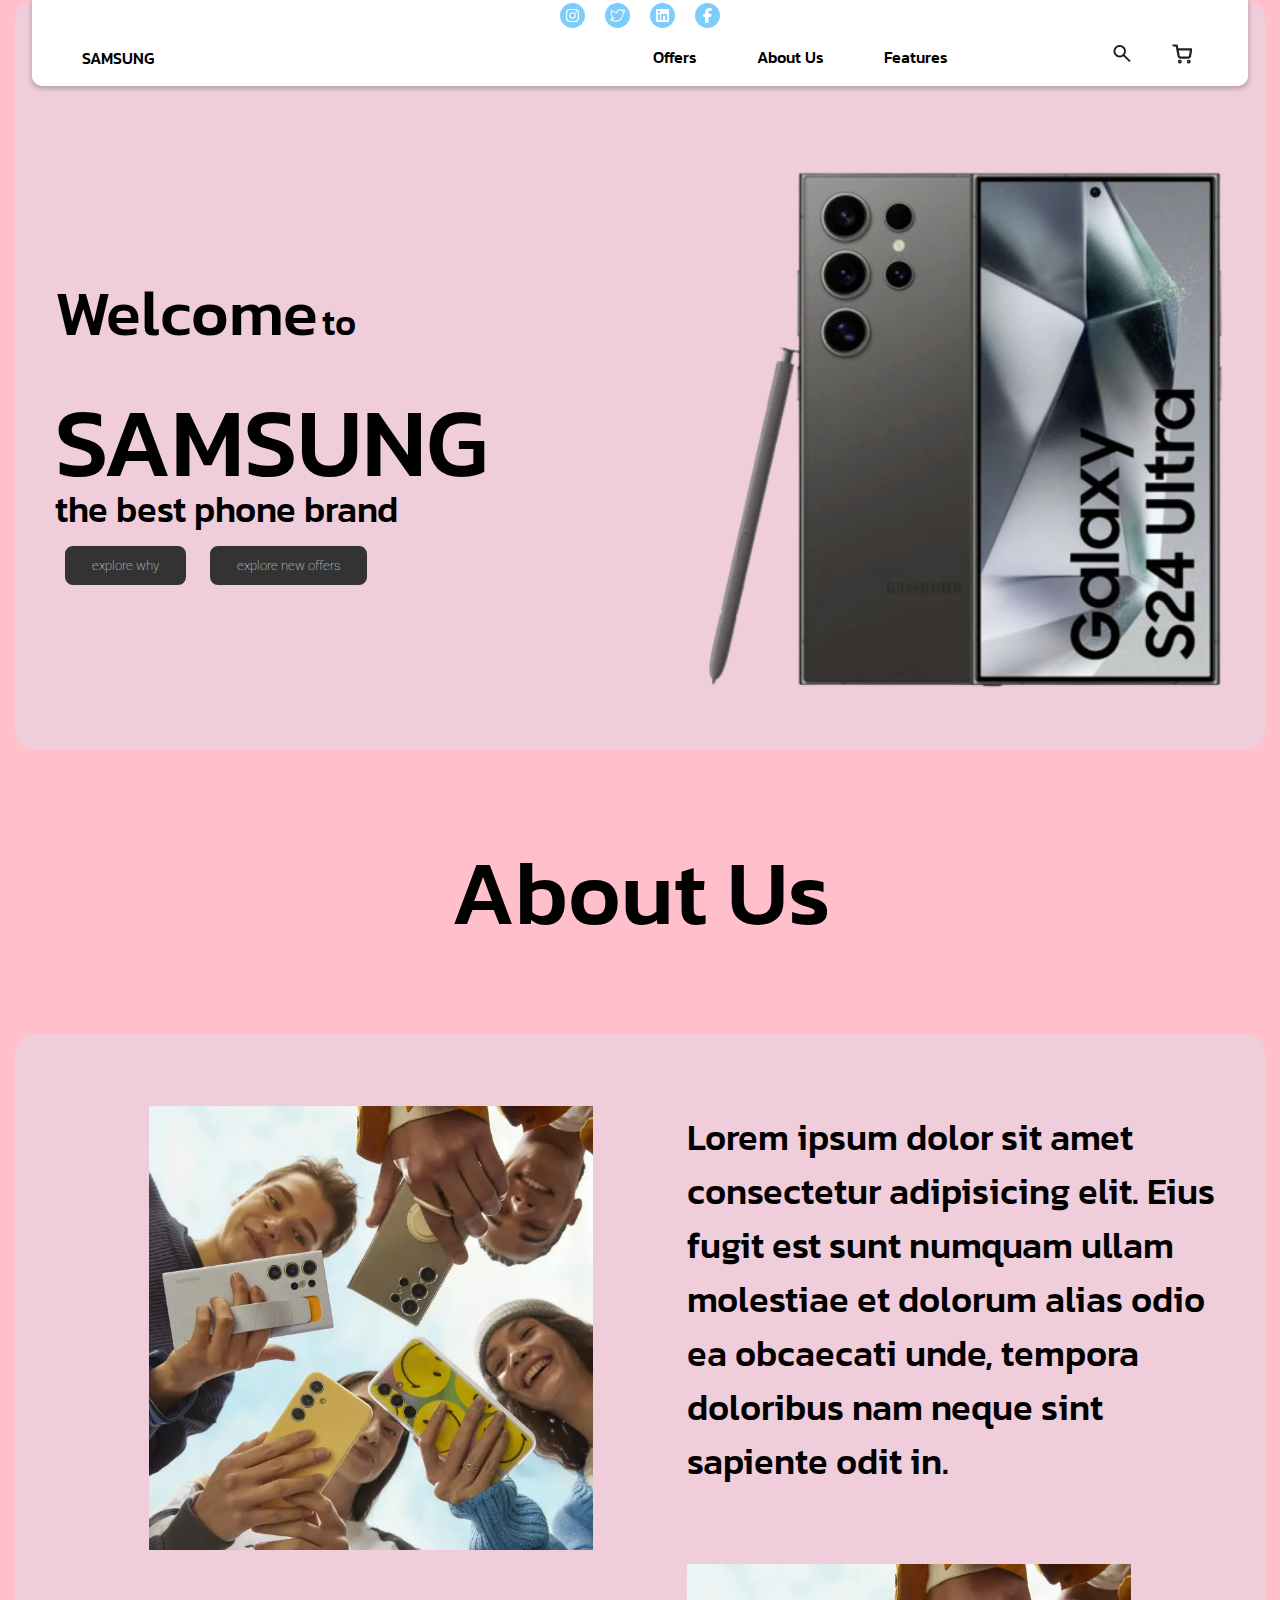
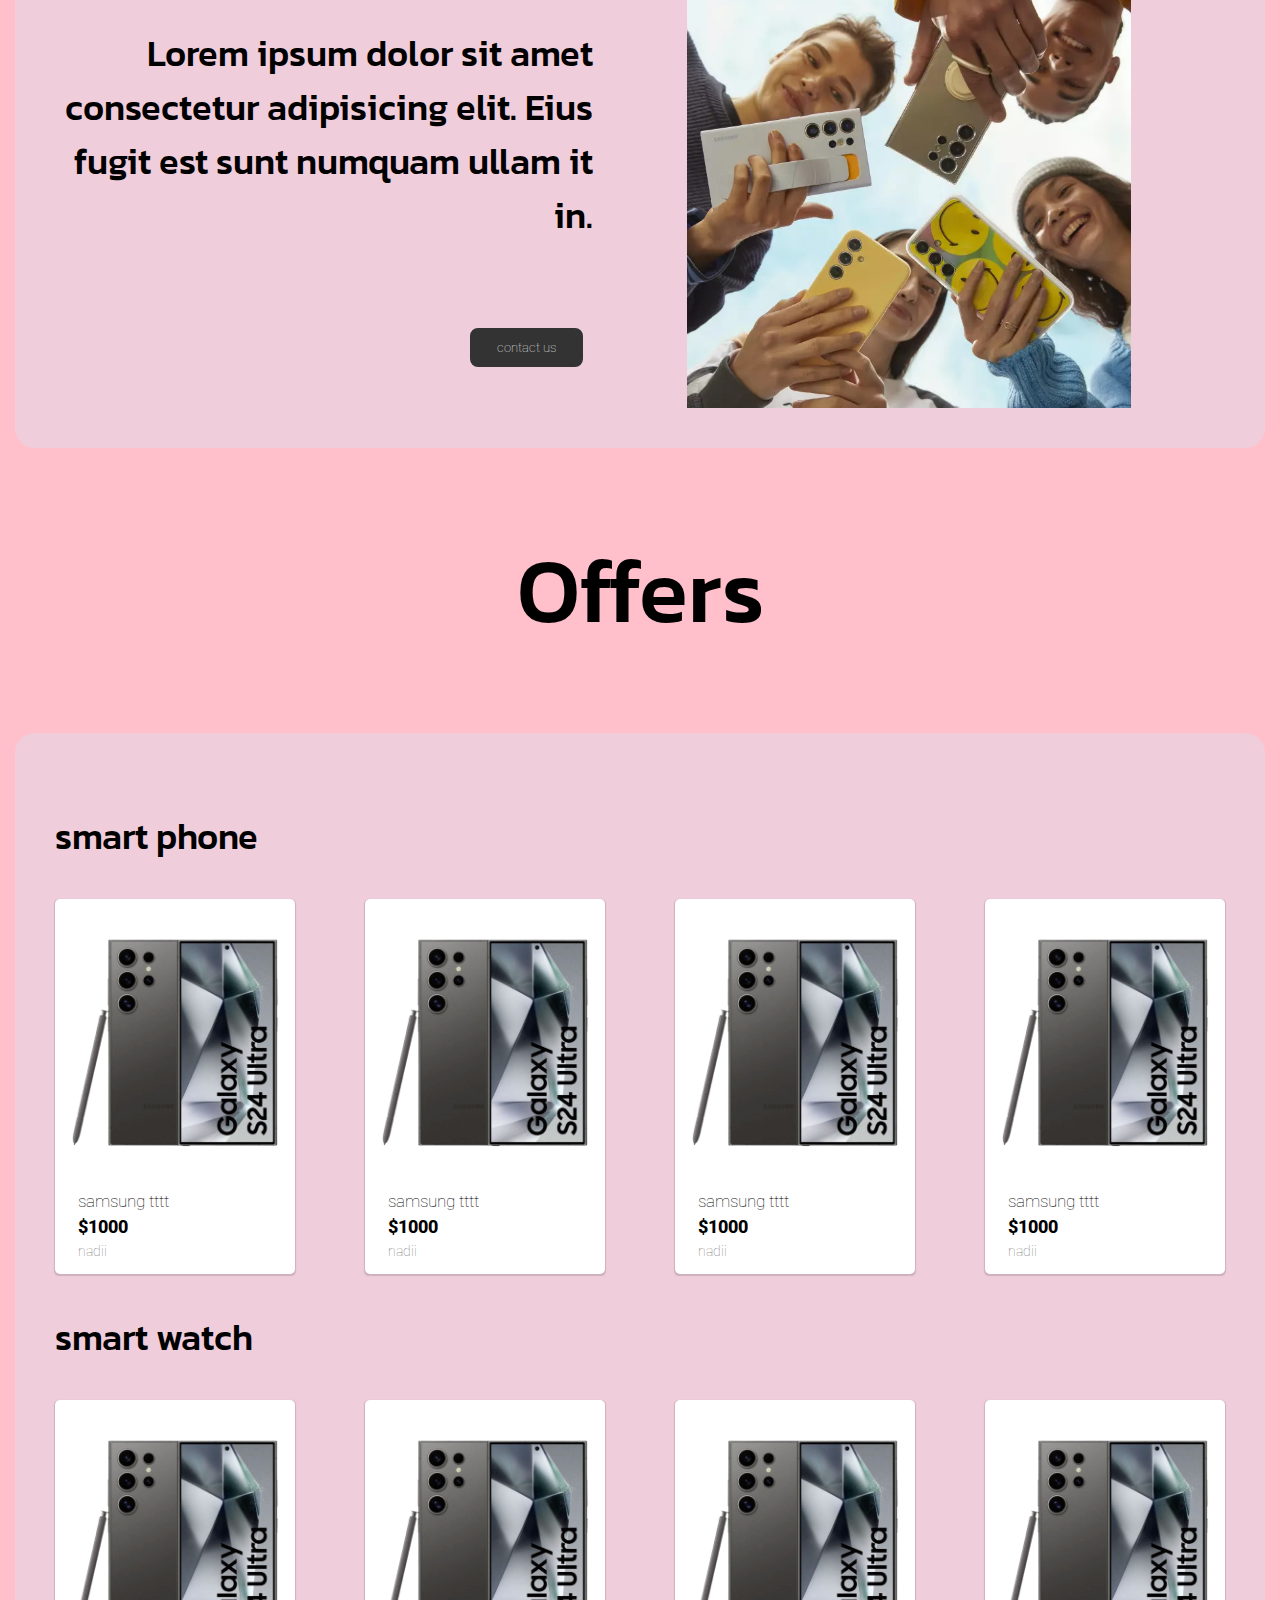
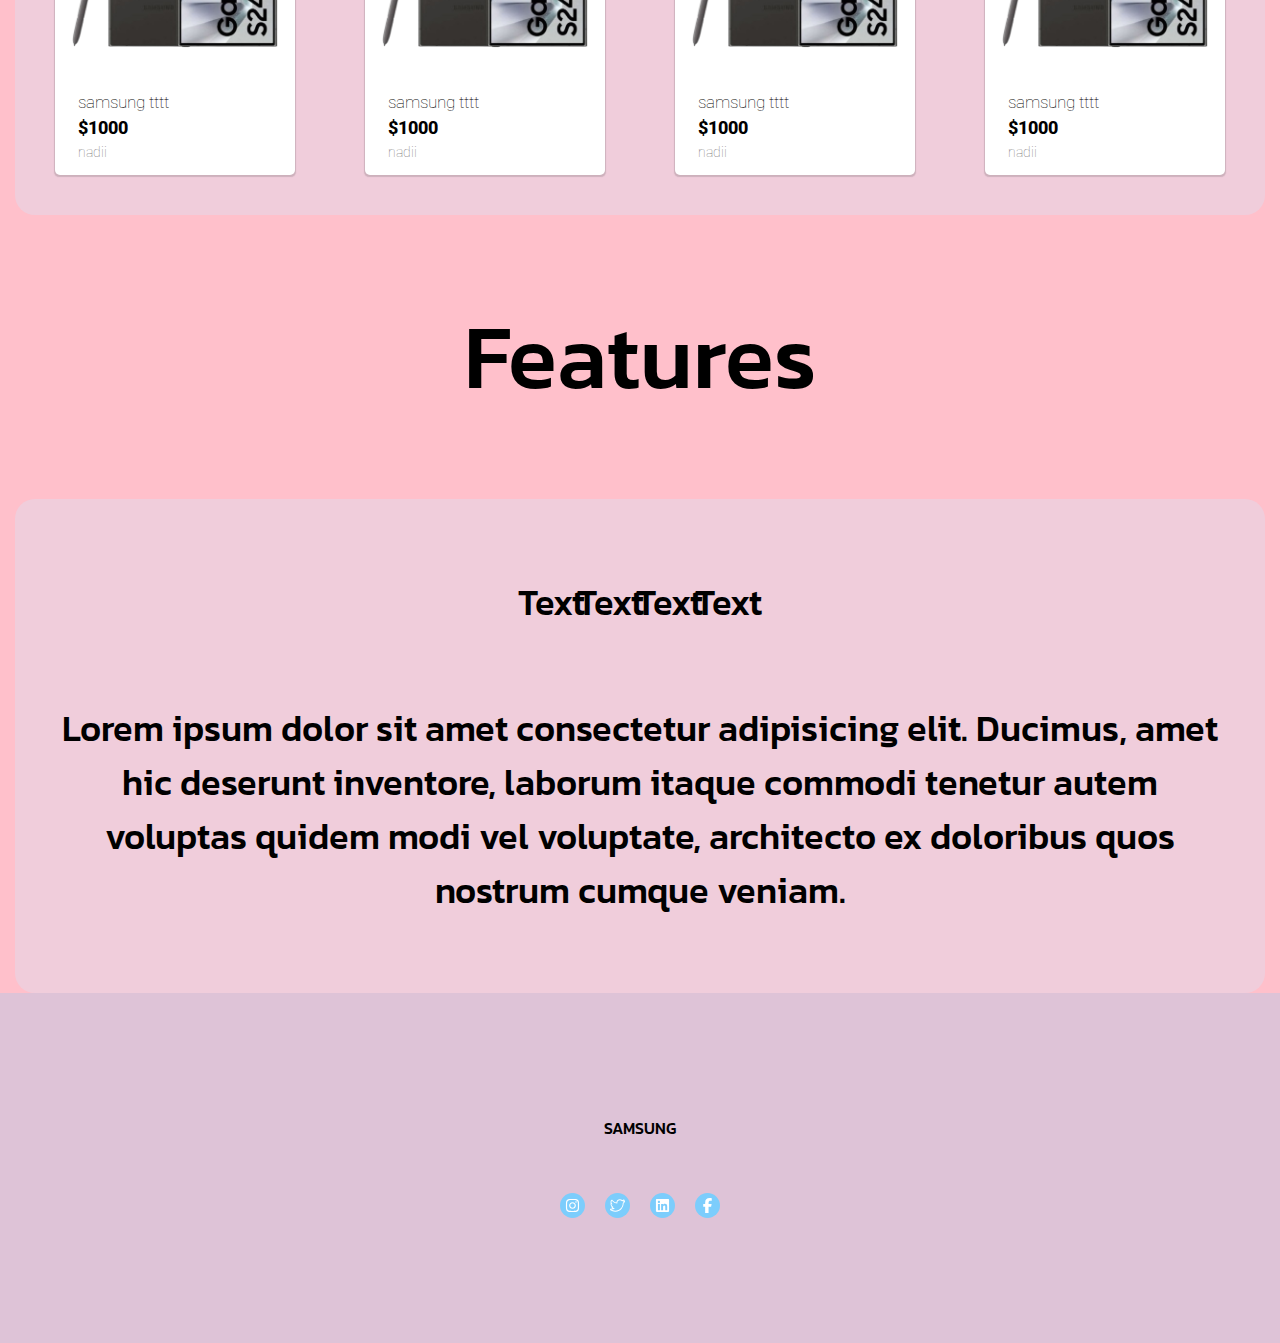
==== commit f0a79359: "ajoute media query" ====
--- a/code/index.html
+++ b/code/index.html
@@ -5,9 +5,9 @@
     <meta name="viewport" content="width=device-width, initial-scale=1.0" />
     <link rel="stylesheet" href="style.css" />
     <link rel="stylesheet" href="font.css" />
-
+    <link rel="stylesheet" href="media.css" />
     <!-- <link rel="stylesheet" href="https://cdnjs.cloudflare.com/ajax/libs/font-awesome/4.7.0/css/font-awesome.min.css"> -->
-    <title>Document</title>
+    <title>ahmed taoudi</title>
   </head>
   <body>
     <header>
@@ -50,7 +50,7 @@
           </div>
         </div>
         <div class="main-bar">
-          <div class="logo">SAMSUNG</div>
+         <a href="#"> <div class="logo">SAMSUNG</div></a>
           <nav>
             <a href="#offers" class="nav-link">Offers</a>
             <a href="#about" class="nav-link">About Us</a>
@@ -97,7 +97,7 @@
         </div>
       </div>
       <div class="content welcome">
-        <div welcome-text>
+        <div class="welcome-text">
           <!-- <h1 style="font-size: 36px">
             <div>
               <span style="font-size: 64px; line-height: 100px">Welcome</span>
@@ -107,14 +107,14 @@
             <span style="line-height: 1px"> the best phone brand</span>
           </h1> -->
           <div>
-            <span style="font-size: 64px">Welcome</span>
-            <span style="font-size: 36px">to</span><br>
-            <h1>SAMSUNG</h1><br>
-            <span style="font-size: 36px"> the best phone brand</span>
-          </div>
-          <a href="#features"> <button type="button">explore why</button></a>    
-          <a href="#about"> <button  type="button">explore new offers</button></a>   
-
+            <span class="wlcm">Welcome</span> <span >to</span>
+            <br />
+            <h1>SAMSUNG</h1>
+            <br />
+            <span > the best phone brand</span>
+          </div>
+          <a href="#features"> <button type="button">explore why</button></a>
+          <a href="#about"> <button type="button">explore new offers</button></a>
         </div>
         <img src="/images/sm-S24.png" alt="photo of samsung S24" />
       </div>
@@ -132,7 +132,9 @@
               Lorem ipsum dolor sit amet consectetur adipisicing elit. Eius
               fugit est sunt numquam ullam it in.
             </p>
-          <a href="contact.html">  <button type="button">contact us</button></a>
+            <a href="contact.html">
+              <button type="button">contact us</button></a
+            >
           </div>
           <div class="about-col star">
             <p style="text-align: left">
@@ -225,11 +227,49 @@
             </div>
           </div>
         </div>
-      
       </section>
       <section id="features">
         <h2>Features</h2>
-        <div class="content"></div>
+        <div style="flex-direction: column;" class="content ">
+          <div class="features-list">
+            <div class="feature-item">
+              <img
+                
+                src="/images/holder-612x612.jpg"
+                alt=""
+              />
+              <p>Text</p>
+            </div>
+            <div class="feature-item">
+              <img
+                
+                src="/images/holder-612x612.jpg"
+                alt=""
+              />
+
+              <p>Text</p>
+            </div>
+            <div class="feature-item">
+              <img
+                
+                src="/images/holder-612x612.jpg"
+                alt=""
+              />
+
+              <p>Text</p>
+            </div>
+            <div class="feature-item">
+              <img
+                
+                src="/images/holder-612x612.jpg"
+                alt=""
+              />
+
+              <p>Text</p>
+            </div>
+          </div>
+          <p>Lorem ipsum dolor sit amet consectetur adipisicing elit. Ducimus, amet hic deserunt inventore, laborum itaque commodi tenetur autem voluptas quidem modi vel voluptate, architecto ex doloribus quos nostrum cumque veniam.</p>
+        </div>
       </section>
     </main>
     <footer>
--- a/code/style.css
+++ b/code/style.css
@@ -8,6 +8,9 @@
   box-sizing: border-box;
 
 }
+html{
+  scroll-behavior: smooth;
+}
 body {
   box-sizing: border-box;
   margin: 0;
@@ -17,6 +20,9 @@
 
 /*              ******** header ********              */
 /* top bar */
+section,footer,header{
+  width: 100vw;
+}
 header {
   position: relative;
 }
@@ -74,6 +80,10 @@
   justify-content: space-between;
   margin-top: 10px;
 }
+a {
+  text-decoration: none;
+  color: black;
+}
 nav,
 .bar-icons {
   display: flex;
@@ -98,8 +108,8 @@
 }
 nav a:hover{
 /* background-color: rgb(206, 43, 43); */
-color: blueviolet;
-border-bottom: 2px solid rgb(208, 23, 196);
+color: #5d67ff;
+border-bottom: 2px solid rgb(0, 100, 157);
 }
 /*  */
 
@@ -117,7 +127,7 @@
 }
 /* .content div img {
   width: 100%;
-} */
+} */ 
 .content.welcome{
   padding-top:150px ;
   height: 750px;
@@ -141,9 +151,9 @@
 a button:hover{
     background: linear-gradient(20deg,#ffffff,rgb(72, 216, 253),#ffffff);
     color: #333;
-    font-weight: 700;
+    /* font-weight: 700; */
     transform: scale(1.05);
-    transition: ease-in-out  .3s;
+    transition: all ease-in-out  .2s;
 }
 /* ********************  about section  ******************** */
 #about .content{
@@ -166,12 +176,12 @@
   align-items: flex-start;
 }
 #about .content .about-col img{
-  height: 544px;
-  width: 544px;
+  height: 444px;
+  width: 444px;
   object-fit: cover;
 }
 
-/* ********************  features section  ******************** */
+/* ********************  offers section  ******************** */
 .list-product{
   display: flex;
   justify-content: center;
@@ -190,8 +200,8 @@
   flex-direction: column;
   justify-content: space-around;
   align-items: center;
-  transition: background-color .4s;
-  transition: transform .3s ease-in;
+  /* transition: background-color .4s;
+  transition: transform .3s ease-in; */
   padding: 5px 20px;
 }
 
@@ -211,7 +221,27 @@
 .product:hover{
  /* background-color: var(--ft-color); */
  background: linear-gradient(100deg,rgba(124, 205, 252, 0.363),rgba(124, 205, 252, 0.785),rgba(124, 205, 252, 0.584));
- 
-
  transform: scale(1.02);
-}
+ transition: all   .2s;
+}
+/* ********************  features section  ******************** */
+
+.features-list{
+display: flex;
+justify-content: center;
+gap: 5%;
+align-items: center; 
+}
+.feature-item{
+  width: 17%;
+  display: flex;
+  flex-direction: column;
+  justify-content: center;
+  align-items: center;
+  }
+  .feature-item img{
+    width: 100%;
+    border-radius: 100%;
+    
+  }
+  --- a/code/font.css
+++ b/code/font.css
@@ -26,7 +26,16 @@
 
 
    */
+:root{
+  --font-size-p:36px;
+  --font-size-h1:96px;
+  --font-size-h2:90px;
+  --font-size-wlcm:64px;
+  --font-size-p-name: 1.05rem;
+  --font-size-p-desc: .9rem;
+  --font-size-p-price: 1.1rem;
 
+}
 *:not(button) {
   font-family: "Kanit", sans-serif;
   font-weight: 500;
@@ -38,17 +47,30 @@
   font-style: normal;
 }
 h1{
-  font-size: 96px;
+  font-size: var(--font-size-h1);
   display: inline-block;
   margin-top: 10px;
   margin-bottom: -50px;
 }
-h2 {
-  font-size: 90px;
+h2 {  
+  font-size: var(--font-size-h2);
   text-align: center;
 }
+.welcome-text  div span{
+  font-size: var(--font-size-p);
+  /* color: red ; */
+}
+.welcome-text div  .wlcm{
+  font-size: var(--font-size-wlcm);
+  /* color: red ; */
+
+}
 h3 , .about-col p {
-  font-size: 36px;
+  font-size: var(--font-size-p);
+}
+#features .content p{
+  text-align: center;
+  font-size: var(--font-size-p);
 }
 .product .product-text div {
   font-family: "Roboto", sans-serif;
@@ -57,17 +79,17 @@
   padding: 3px;
 }
 .product .product-text .product-name{
-font-size: 1.05rem;
+font-size: var(--font-size-p-name);
 
 }
 .product .product-text .product-price{
   font-weight: 800;
-  font-size: 1.1rem;
+  font-size: var(--font-size-p-price);
   
 }
 .product .product-text .product-desc{
 color:#777;
-font-size: .9rem;
+font-size: var(--font-size-p-desc);
   
 }
 
@@ -75,4 +97,64 @@
   font-family: "Kanit", sans-serif;
     font-weight: 400;
     font-style: normal;
-}+}
+
+
+/* font (media) */
+
+@media (max-width: 1100px) {
+  :root{
+    --font-size-p:30px;
+    --font-size-h1:96px;
+    --font-size-h2:90px;
+    --font-size-wlcm:64px;
+    --font-size-p-name: 1.05rem;
+    --font-size-p-desc: .9rem;
+    --font-size-p-price: 1.1rem;
+  
+  }
+}
+/* large laptops and desktops, */
+/* ************** ( 992px and down)  **************** */
+
+@media (max-width: 992px) {
+  :root{
+    --font-size-p:20px;
+    --font-size-h1:76px;
+    --font-size-h2:70px;
+    --font-size-wlcm:54px;
+    --font-size-p-name: .9rem;
+    --font-size-p-desc: .7rem;
+    --font-size-p-price: 1rem;
+  }
+}
+/* ************** ( 768px and down)  **************** */
+
+@media (max-width: 768px) {
+  :root{
+    --font-size-p: 15px;
+    --font-size-h1:46px;
+    --font-size-h2:30px;
+    --font-size-wlcm:34px;
+    --font-size-p-name: .6rem;
+    --font-size-p-desc: .4rem;
+    --font-size-p-price: .8rem;
+  
+  }
+}
+/* ************** ( 600px and down) **************** */
+@media (max-width: 600px) {
+  :root{
+    --font-size-p:16px;
+    --font-size-h1:40px;
+    --font-size-h2:36px;
+    --font-size-wlcm:30px;
+    --font-size-p-name: .6rem;
+    --font-size-p-desc: .4rem;
+    --font-size-p-price: .8rem;
+  
+  }
+}
+/* phones, */
+/* ************** ( 600px and down)  **************** */
+
--- a/code/media.css
+++ b/code/media.css
@@ -0,0 +1,125 @@
+@media (max-width: 1350px) {
+  body {
+    background: pink;
+  }
+  .content {
+    width: 1250px;
+  }
+}
+
+/* ************** ( 1200px and down)  **************** */
+@media (max-width: 1200px) {
+  body {
+    background: rgb(109, 106, 106);
+  }
+  .content {
+    width: 1100px;
+  }
+  .content.welcome img{
+    width: 450px;
+  }
+  #about .content .about-col img{
+    height: 444px;
+    width: 444px;
+  }
+  .product {
+    width: 170px;
+    height: 275px;
+  }
+  .product img {
+    width: 148px;
+    height: 187px;
+  }
+}
+@media (max-width: 1100px) {
+  body {
+    background: rgb(174, 79, 95);
+  }
+  .content {
+    width: 990px;
+  }
+  .content.welcome img{
+    width: 400px;
+  }
+  #about .content .about-col img{
+    height: 400px;
+    width: 400px;
+  }
+}
+/* large laptops and desktops, */
+/* ************** ( 992px and down)  **************** */
+
+@media (max-width: 992px) {
+  body {
+    background: orange;
+  }
+  .content {
+    width: 900px;
+  }
+  .content.welcome img{
+    width: 350px;
+  }
+  /* .content.welcome img{
+    width: 200px;
+  } */
+  #about .content .about-col img{
+    height: 300px;
+    width: 300px;
+  }
+  .list-product {
+    gap: 50px;
+  }
+  .product {
+    width: 150px;
+    height: 265px;
+  }
+  .product img {
+    width: 135px;
+    height: 160px;
+  }
+}
+/* ************** ( 768px and down)  **************** */
+
+@media (max-width: 768px) {
+  body {
+    background: blue;
+  }
+  .content {
+    width: 650px;
+  }
+  .content.welcome img{
+    width: 400px;
+  }
+  #about .content .about-col img{
+    height: 200px;
+    width: 200px;
+  }
+  .list-product {
+    gap: 30px;
+  }
+  .product {
+    width: 110px;
+    height: 185px;
+  }
+  .product img {
+    width: 93px;
+    height: 97px;
+  }
+}
+/* ************** ( 600px and down) **************** */
+@media (max-width: 600px) {
+  .content.welcome 
+  /* , #about .content */
+ {
+    flex-direction: column;
+  }
+  .bar{
+    display: none;
+  }
+  .welcome-text{
+    text-align: center;
+  }
+}
+/* phones, */
+/* ************** ( 600px and down)  **************** */
+
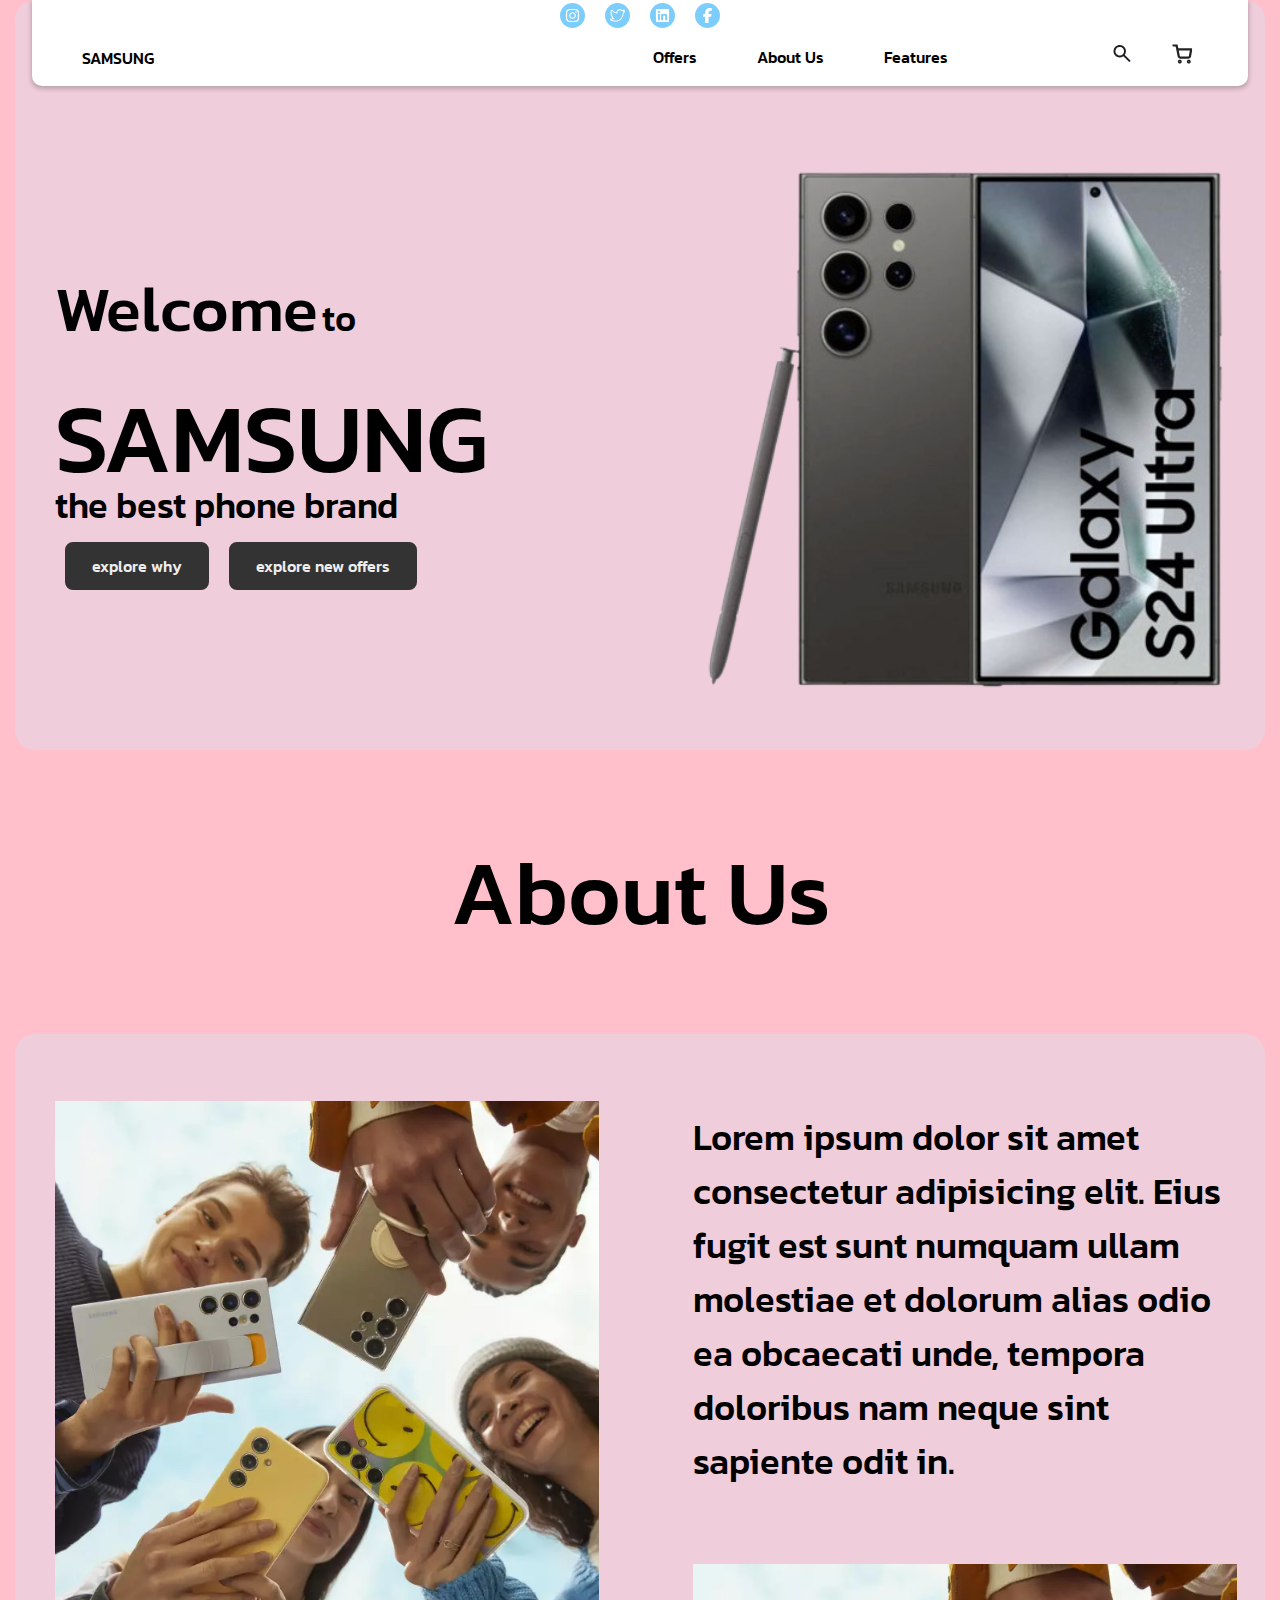
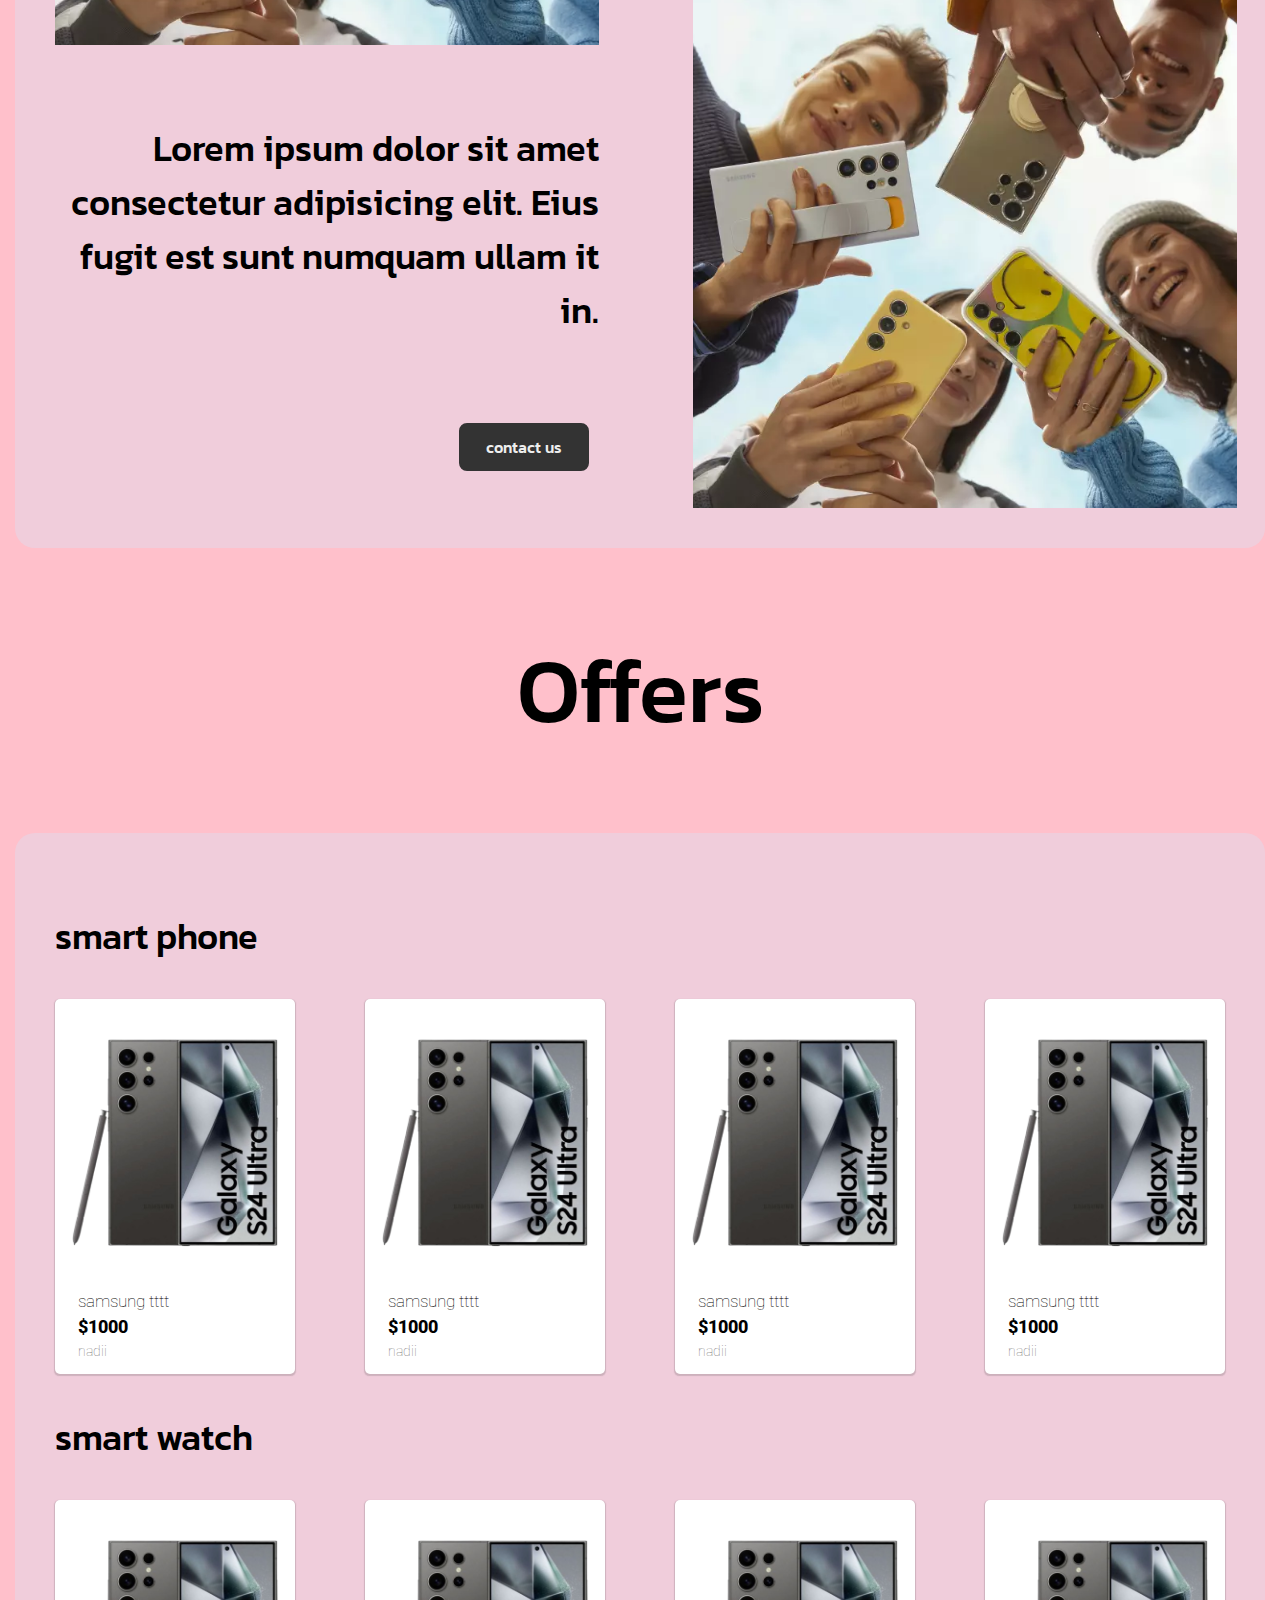
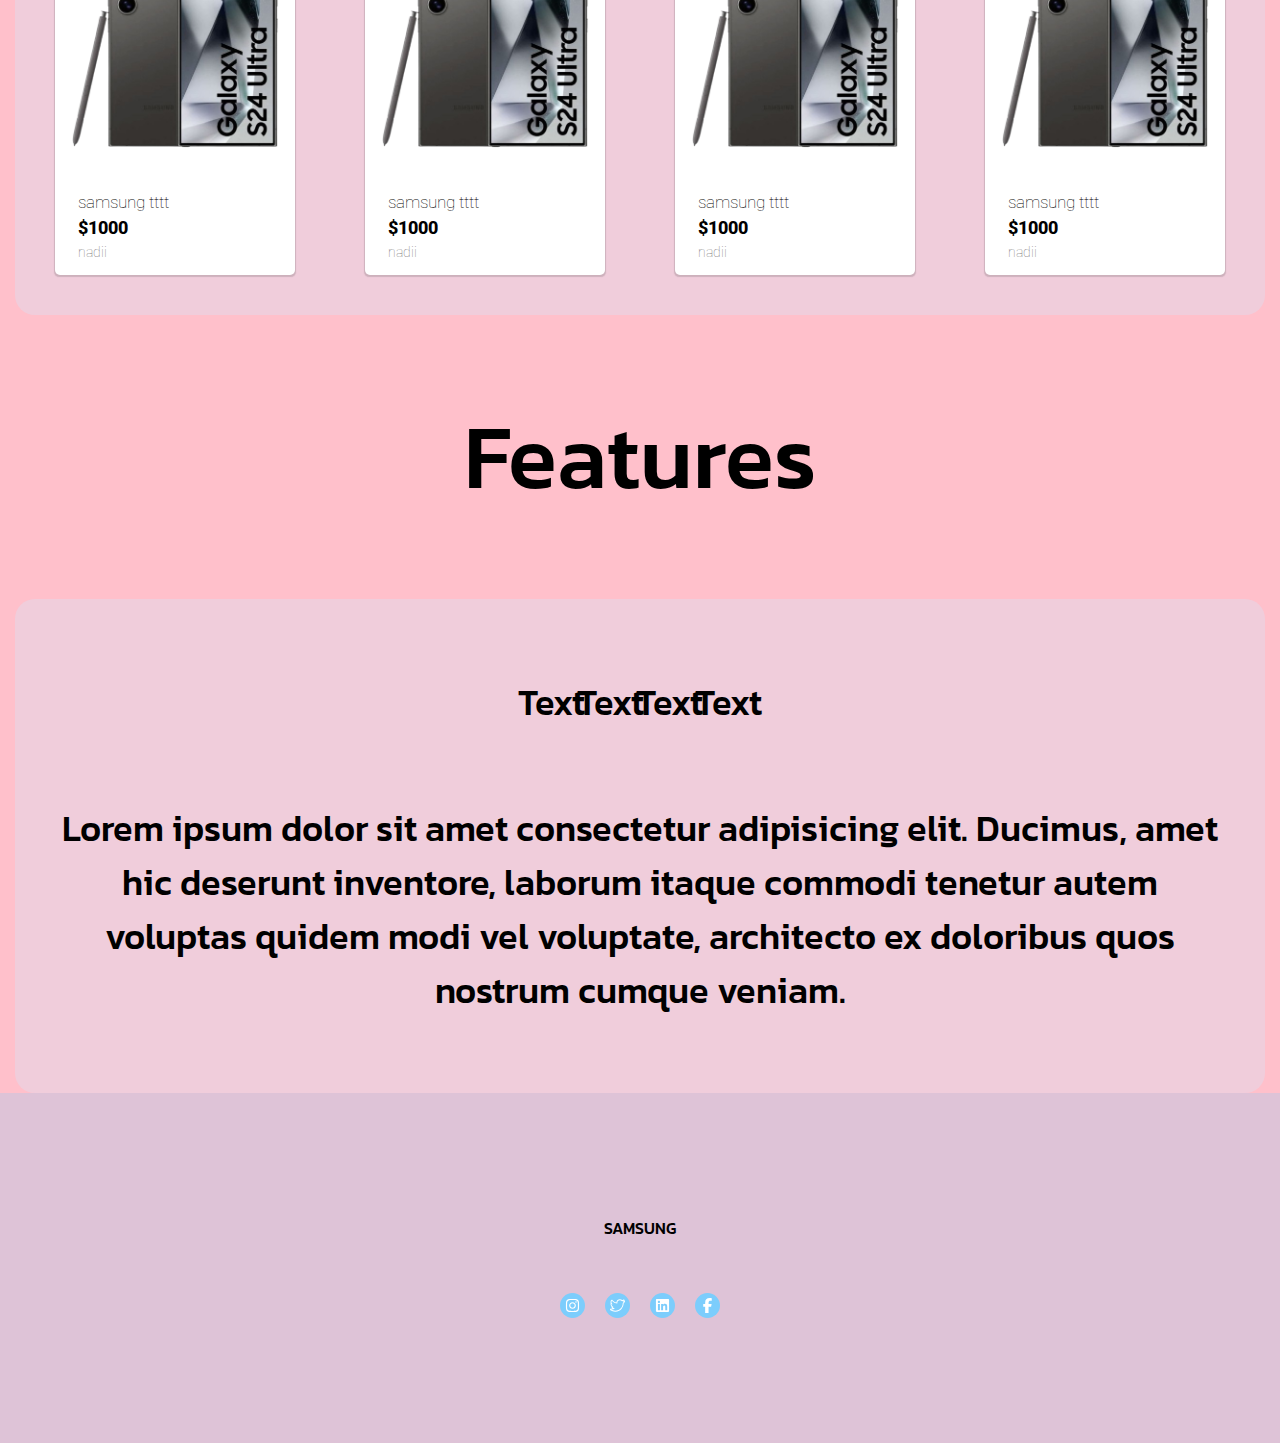
==== commit 3ed7c7b1: "modification media query" ====
--- a/code/index.html
+++ b/code/index.html
@@ -1,11 +1,11 @@
 <!DOCTYPE html>
 <html lang="en">
   <head>
-    <meta charset="UTF-8" />
-    <meta name="viewport" content="width=device-width, initial-scale=1.0" />
-    <link rel="stylesheet" href="style.css" />
-    <link rel="stylesheet" href="font.css" />
-    <link rel="stylesheet" href="media.css" />
+    <meta charset="UTF-8" >
+    <meta name="viewport" content="width=device-width, initial-scale=1.0" >
+    <link rel="stylesheet" href="style.css" >
+    <link rel="stylesheet" href="font.css" >
+    <link rel="stylesheet" href="media.css" >
     <!-- <link rel="stylesheet" href="https://cdnjs.cloudflare.com/ajax/libs/font-awesome/4.7.0/css/font-awesome.min.css"> -->
     <title>ahmed taoudi</title>
   </head>
@@ -48,7 +48,7 @@
               />
             </svg>
           </div>
-        </div>
+        </div>  
         <div class="main-bar">
          <a href="#"> <div class="logo">SAMSUNG</div></a>
           <nav>
@@ -94,6 +94,7 @@
               </div>
             </div>
           </nav>
+          <div class="side-menu-icon"></div>
         </div>
       </div>
       <div class="content welcome">
@@ -101,22 +102,25 @@
           <!-- <h1 style="font-size: 36px">
             <div>
               <span style="font-size: 64px; line-height: 100px">Welcome</span>
-              <span>to</span> <br />
-            </div>
-              <span style="font-size: 96px">SAMSUNG</span> <br />
+              <span>to</span> <br >
+            </div>
+              <span style="font-size: 96px">SAMSUNG</span> <br >
             <span style="line-height: 1px"> the best phone brand</span>
           </h1> -->
           <div>
             <span class="wlcm">Welcome</span> <span >to</span>
-            <br />
+            <br >
             <h1>SAMSUNG</h1>
-            <br />
+            <br >
             <span > the best phone brand</span>
           </div>
-          <a href="#features"> <button type="button">explore why</button></a>
-          <a href="#about"> <button type="button">explore new offers</button></a>
-        </div>
-        <img src="/images/sm-S24.png" alt="photo of samsung S24" />
+          <div class="explore">
+            <a href="#features"> <div class="button">explore why</div> </a>
+            <a href="#about"> <div class="button">explore new offers</div> </a>
+          </div>
+         
+        </div>
+        <img src="/images/sm-S24.png" alt="photo of samsung S24" >
       </div>
     </header>
     <main>
@@ -124,16 +128,13 @@
         <h2>About Us</h2>
         <div class="content">
           <div class="about-col end">
-            <img
-              src="/images/about.webp"
-              alt="happy poeple with there samsung"
-            />
+            <img  src="/images/about.webp"  alt="happy poeple with there samsung" >
             <p style="text-align: right">
               Lorem ipsum dolor sit amet consectetur adipisicing elit. Eius
               fugit est sunt numquam ullam it in.
             </p>
             <a href="contact.html">
-              <button type="button">contact us</button></a
+              <div class="button">contact us</div></a
             >
           </div>
           <div class="about-col star">
@@ -142,10 +143,7 @@
               fugit est sunt numquam ullam molestiae et dolorum alias odio ea
               obcaecati unde, tempora doloribus nam neque sint sapiente odit in.
             </p>
-            <img
-              src="/images/about.webp"
-              alt="happy poeple with there samsung"
-            />
+            <img  src="/images/about.webp" alt="happy poeple with there samsung" >
           </div>
         </div>
       </section>
@@ -156,31 +154,31 @@
             <h3>smart phone</h3>
             <div class="list-product">
               <div class="product">
-                <img src="/images/sm-S24.png" alt="phone" />
-                <div class="product-text">
-                  <div class="product-name">samsung tttt</div>
-                  <div class="product-price">$1000</div>
-                  <div class="product-desc">nadii</div>
-                </div>
-              </div>
-              <div class="product">
-                <img src="/images/sm-S24.png" alt="phone" />
-                <div class="product-text">
-                  <div class="product-name">samsung tttt</div>
-                  <div class="product-price">$1000</div>
-                  <div class="product-desc">nadii</div>
-                </div>
-              </div>
-              <div class="product">
-                <img src="/images/sm-S24.png" alt="phone" />
-                <div class="product-text">
-                  <div class="product-name">samsung tttt</div>
-                  <div class="product-price">$1000</div>
-                  <div class="product-desc">nadii</div>
-                </div>
-              </div>
-              <div class="product">
-                <img src="/images/sm-S24.png" alt="phone" />
+                <img src="/images/sm-S24.png" alt="phone" >
+                <div class="product-text">
+                  <div class="product-name">samsung tttt</div>
+                  <div class="product-price">$1000</div>
+                  <div class="product-desc">nadii</div>
+                </div>
+              </div>
+              <div class="product">
+                <img src="/images/sm-S24.png" alt="phone" >
+                <div class="product-text">
+                  <div class="product-name">samsung tttt</div>
+                  <div class="product-price">$1000</div>
+                  <div class="product-desc">nadii</div>
+                </div>
+              </div>
+              <div class="product">
+                <img src="/images/sm-S24.png" alt="phone" >
+                <div class="product-text">
+                  <div class="product-name">samsung tttt</div>
+                  <div class="product-price">$1000</div>
+                  <div class="product-desc">nadii</div>
+                </div>
+              </div>
+              <div class="product">
+                <img src="/images/sm-S24.png" alt="phone" >
                 <div class="product-text">
                   <div class="product-name">samsung tttt</div>
                   <div class="product-price">$1000</div>
@@ -193,31 +191,31 @@
             <h3>smart watch</h3>
             <div class="list-product">
               <div class="product">
-                <img src="/images/sm-S24.png" alt="phone" />
-                <div class="product-text">
-                  <div class="product-name">samsung tttt</div>
-                  <div class="product-price">$1000</div>
-                  <div class="product-desc">nadii</div>
-                </div>
-              </div>
-              <div class="product">
-                <img src="/images/sm-S24.png" alt="phone" />
-                <div class="product-text">
-                  <div class="product-name">samsung tttt</div>
-                  <div class="product-price">$1000</div>
-                  <div class="product-desc">nadii</div>
-                </div>
-              </div>
-              <div class="product">
-                <img src="/images/sm-S24.png" alt="phone" />
-                <div class="product-text">
-                  <div class="product-name">samsung tttt</div>
-                  <div class="product-price">$1000</div>
-                  <div class="product-desc">nadii</div>
-                </div>
-              </div>
-              <div class="product">
-                <img src="/images/sm-S24.png" alt="phone" />
+                <img src="/images/sm-S24.png" alt="phone" >
+                <div class="product-text">
+                  <div class="product-name">samsung tttt</div>
+                  <div class="product-price">$1000</div>
+                  <div class="product-desc">nadii</div>
+                </div>
+              </div>
+              <div class="product">
+                <img src="/images/sm-S24.png" alt="phone" >
+                <div class="product-text">
+                  <div class="product-name">samsung tttt</div>
+                  <div class="product-price">$1000</div>
+                  <div class="product-desc">nadii</div>
+                </div>
+              </div>
+              <div class="product">
+                <img src="/images/sm-S24.png" alt="phone" >
+                <div class="product-text">
+                  <div class="product-name">samsung tttt</div>
+                  <div class="product-price">$1000</div>
+                  <div class="product-desc">nadii</div>
+                </div>
+              </div>
+              <div class="product">
+                <img src="/images/sm-S24.png" alt="phone" >
                 <div class="product-text">
                   <div class="product-name">samsung tttt</div>
                   <div class="product-price">$1000</div>
@@ -233,37 +231,21 @@
         <div style="flex-direction: column;" class="content ">
           <div class="features-list">
             <div class="feature-item">
-              <img
-                
-                src="/images/holder-612x612.jpg"
-                alt=""
-              />
-              <p>Text</p>
-            </div>
-            <div class="feature-item">
-              <img
-                
-                src="/images/holder-612x612.jpg"
-                alt=""
-              />
+              <img src="/images/holder-612x612.jpg" alt="" >
+              <p>Text</p>
+            </div>
+            <div class="feature-item">
+              <img src="/images/holder-612x612.jpg" alt="" >
 
               <p>Text</p>
             </div>
             <div class="feature-item">
-              <img
-                
-                src="/images/holder-612x612.jpg"
-                alt=""
-              />
+              <img src="/images/holder-612x612.jpg" alt="" >
 
               <p>Text</p>
             </div>
             <div class="feature-item">
-              <img
-                
-                src="/images/holder-612x612.jpg"
-                alt=""
-              />
+              <img src="/images/holder-612x612.jpg" alt="" >
 
               <p>Text</p>
             </div>
@@ -278,9 +260,7 @@
         <div class="icon">
           <svg xmlns="http://www.w3.org/2000/svg" viewBox="0 0 448 512">
             <!--!Font Awesome Free 6.6.0 by @fontawesome - https://fontawesome.com License - https://fontawesome.com/license/free Copyright 2024 Fonticons, Inc.-->
-            <path
-              d="M224.1 141c-63.6 0-114.9 51.3-114.9 114.9s51.3 114.9 114.9 114.9S339 319.5 339 255.9 287.7 141 224.1 141zm0 189.6c-41.1 0-74.7-33.5-74.7-74.7s33.5-74.7 74.7-74.7 74.7 33.5 74.7 74.7-33.6 74.7-74.7 74.7zm146.4-194.3c0 14.9-12 26.8-26.8 26.8-14.9 0-26.8-12-26.8-26.8s12-26.8 26.8-26.8 26.8 12 26.8 26.8zm76.1 27.2c-1.7-35.9-9.9-67.7-36.2-93.9-26.2-26.2-58-34.4-93.9-36.2-37-2.1-147.9-2.1-184.9 0-35.8 1.7-67.6 9.9-93.9 36.1s-34.4 58-36.2 93.9c-2.1 37-2.1 147.9 0 184.9 1.7 35.9 9.9 67.7 36.2 93.9s58 34.4 93.9 36.2c37 2.1 147.9 2.1 184.9 0 35.9-1.7 67.7-9.9 93.9-36.2 26.2-26.2 34.4-58 36.2-93.9 2.1-37 2.1-147.8 0-184.8zM398.8 388c-7.8 19.6-22.9 34.7-42.6 42.6-29.5 11.7-99.5 9-132.1 9s-102.7 2.6-132.1-9c-19.6-7.8-34.7-22.9-42.6-42.6-11.7-29.5-9-99.5-9-132.1s-2.6-102.7 9-132.1c7.8-19.6 22.9-34.7 42.6-42.6 29.5-11.7 99.5-9 132.1-9s102.7-2.6 132.1 9c19.6 7.8 34.7 22.9 42.6 42.6 11.7 29.5 9 99.5 9 132.1s2.7 102.7-9 132.1z"
-            />
+            <path d="M224.1 141c-63.6 0-114.9 51.3-114.9 114.9s51.3 114.9 114.9 114.9S339 319.5 339 255.9 287.7 141 224.1 141zm0 189.6c-41.1 0-74.7-33.5-74.7-74.7s33.5-74.7 74.7-74.7 74.7 33.5 74.7 74.7-33.6 74.7-74.7 74.7zm146.4-194.3c0 14.9-12 26.8-26.8 26.8-14.9 0-26.8-12-26.8-26.8s12-26.8 26.8-26.8 26.8 12 26.8 26.8zm76.1 27.2c-1.7-35.9-9.9-67.7-36.2-93.9-26.2-26.2-58-34.4-93.9-36.2-37-2.1-147.9-2.1-184.9 0-35.8 1.7-67.6 9.9-93.9 36.1s-34.4 58-36.2 93.9c-2.1 37-2.1 147.9 0 184.9 1.7 35.9 9.9 67.7 36.2 93.9s58 34.4 93.9 36.2c37 2.1 147.9 2.1 184.9 0 35.9-1.7 67.7-9.9 93.9-36.2 26.2-26.2 34.4-58 36.2-93.9 2.1-37 2.1-147.8 0-184.8zM398.8 388c-7.8 19.6-22.9 34.7-42.6 42.6-29.5 11.7-99.5 9-132.1 9s-102.7 2.6-132.1-9c-19.6-7.8-34.7-22.9-42.6-42.6-11.7-29.5-9-99.5-9-132.1s-2.6-102.7 9-132.1c7.8-19.6 22.9-34.7 42.6-42.6 29.5-11.7 99.5-9 132.1-9s102.7-2.6 132.1 9c19.6 7.8 34.7 22.9 42.6 42.6 11.7 29.5 9 99.5 9 132.1s2.7 102.7-9 132.1z" />
           </svg>
         </div>
         <div class="icon">
@@ -289,25 +269,19 @@
             preserveAspectRatio="xMidYMid"
             viewBox="0 0 31.812 26"
           >
-            <path
-              d="M20.877,2.000 C22.519,2.000 24.382,2.652 25.426,3.738 C26.724,3.486 27.949,3.025 29.050,2.386 C28.625,3.687 27.718,4.779 26.540,5.469 C27.693,5.332 28.797,5.035 29.820,4.590 C29.054,5.707 28.087,6.690 26.971,7.477 C26.981,7.715 26.987,7.955 26.987,8.195 C26.987,15.562 21.445,24.000 10.939,24.000 C7.715,24.000 4.507,23.133 1.982,21.551 C2.428,21.605 2.883,21.631 3.343,21.631 C6.019,21.631 8.482,20.740 10.439,19.242 C7.937,19.199 5.827,17.586 5.103,15.373 C5.450,15.437 5.810,15.473 6.178,15.473 C6.696,15.473 7.203,15.406 7.681,15.277 C5.068,14.768 3.100,12.514 3.100,9.813 C3.100,9.787 3.100,9.764 3.100,9.740 C3.871,10.158 4.750,10.410 5.687,10.440 C4.154,9.437 3.147,7.734 3.147,5.799 C3.147,4.777 3.428,3.818 3.919,2.998 C6.735,6.367 10.945,8.588 15.693,8.822 C15.594,8.414 15.543,7.984 15.543,7.553 C15.543,4.473 17.721,2.000 20.877,2.000 M29.820,4.590 L29.825,4.590 M20.877,-0.000 C17.033,-0.000 14.060,2.753 13.614,6.552 C10.425,5.905 7.524,4.204 5.440,1.711 C5.061,1.257 4.503,0.998 3.919,0.998 C3.867,0.998 3.815,1.000 3.763,1.004 C3.123,1.055 2.547,1.413 2.216,1.966 C1.525,3.122 1.159,4.447 1.159,5.799 C1.159,6.700 1.321,7.579 1.625,8.400 C1.300,8.762 1.113,9.238 1.113,9.740 L1.113,9.813 C1.113,11.772 1.882,13.589 3.160,14.952 C3.087,15.294 3.103,15.655 3.215,15.998 C3.657,17.348 4.459,18.510 5.499,19.396 C4.800,19.552 4.079,19.631 3.343,19.631 C2.954,19.631 2.577,19.609 2.222,19.565 C2.141,19.556 2.061,19.551 1.981,19.551 C1.148,19.551 0.391,20.078 0.108,20.886 C-0.202,21.770 0.140,22.753 0.932,23.249 C3.764,25.023 7.318,26.000 10.939,26.000 C17.778,26.000 22.025,22.843 24.383,20.195 C27.243,16.984 28.907,12.718 28.972,8.455 C29.899,7.682 30.717,6.790 31.410,5.792 C31.661,5.458 31.810,5.041 31.810,4.590 C31.810,3.909 31.473,3.308 30.958,2.946 C31.181,2.176 30.925,1.342 30.303,0.833 C29.940,0.537 29.496,0.386 29.049,0.386 C28.708,0.386 28.365,0.474 28.056,0.654 C27.391,1.040 26.680,1.344 25.931,1.562 C24.555,0.592 22.688,-0.000 20.877,-0.000 L20.877,-0.000 Z"
-            />
+            <path  d="M20.877,2.000 C22.519,2.000 24.382,2.652 25.426,3.738 C26.724,3.486 27.949,3.025 29.050,2.386 C28.625,3.687 27.718,4.779 26.540,5.469 C27.693,5.332 28.797,5.035 29.820,4.590 C29.054,5.707 28.087,6.690 26.971,7.477 C26.981,7.715 26.987,7.955 26.987,8.195 C26.987,15.562 21.445,24.000 10.939,24.000 C7.715,24.000 4.507,23.133 1.982,21.551 C2.428,21.605 2.883,21.631 3.343,21.631 C6.019,21.631 8.482,20.740 10.439,19.242 C7.937,19.199 5.827,17.586 5.103,15.373 C5.450,15.437 5.810,15.473 6.178,15.473 C6.696,15.473 7.203,15.406 7.681,15.277 C5.068,14.768 3.100,12.514 3.100,9.813 C3.100,9.787 3.100,9.764 3.100,9.740 C3.871,10.158 4.750,10.410 5.687,10.440 C4.154,9.437 3.147,7.734 3.147,5.799 C3.147,4.777 3.428,3.818 3.919,2.998 C6.735,6.367 10.945,8.588 15.693,8.822 C15.594,8.414 15.543,7.984 15.543,7.553 C15.543,4.473 17.721,2.000 20.877,2.000 M29.820,4.590 L29.825,4.590 M20.877,-0.000 C17.033,-0.000 14.060,2.753 13.614,6.552 C10.425,5.905 7.524,4.204 5.440,1.711 C5.061,1.257 4.503,0.998 3.919,0.998 C3.867,0.998 3.815,1.000 3.763,1.004 C3.123,1.055 2.547,1.413 2.216,1.966 C1.525,3.122 1.159,4.447 1.159,5.799 C1.159,6.700 1.321,7.579 1.625,8.400 C1.300,8.762 1.113,9.238 1.113,9.740 L1.113,9.813 C1.113,11.772 1.882,13.589 3.160,14.952 C3.087,15.294 3.103,15.655 3.215,15.998 C3.657,17.348 4.459,18.510 5.499,19.396 C4.800,19.552 4.079,19.631 3.343,19.631 C2.954,19.631 2.577,19.609 2.222,19.565 C2.141,19.556 2.061,19.551 1.981,19.551 C1.148,19.551 0.391,20.078 0.108,20.886 C-0.202,21.770 0.140,22.753 0.932,23.249 C3.764,25.023 7.318,26.000 10.939,26.000 C17.778,26.000 22.025,22.843 24.383,20.195 C27.243,16.984 28.907,12.718 28.972,8.455 C29.899,7.682 30.717,6.790 31.410,5.792 C31.661,5.458 31.810,5.041 31.810,4.590 C31.810,3.909 31.473,3.308 30.958,2.946 C31.181,2.176 30.925,1.342 30.303,0.833 C29.940,0.537 29.496,0.386 29.049,0.386 C28.708,0.386 28.365,0.474 28.056,0.654 C27.391,1.040 26.680,1.344 25.931,1.562 C24.555,0.592 22.688,-0.000 20.877,-0.000 L20.877,-0.000 Z" />
           </svg>
         </div>
         <div class="icon">
           <svg xmlns="http://www.w3.org/2000/svg" viewBox="0 0 448 512">
             <!--!Font Awesome Free 6.6.0 by @fontawesome - https://fontawesome.com License - https://fontawesome.com/license/free Copyright 2024 Fonticons, Inc.-->
-            <path
-              d="M416 32H31.9C14.3 32 0 46.5 0 64.3v383.4C0 465.5 14.3 480 31.9 480H416c17.6 0 32-14.5 32-32.3V64.3c0-17.8-14.4-32.3-32-32.3zM135.4 416H69V202.2h66.5V416zm-33.2-243c-21.3 0-38.5-17.3-38.5-38.5S80.9 96 102.2 96c21.2 0 38.5 17.3 38.5 38.5 0 21.3-17.2 38.5-38.5 38.5zm282.1 243h-66.4V312c0-24.8-.5-56.7-34.5-56.7-34.6 0-39.9 27-39.9 54.9V416h-66.4V202.2h63.7v29.2h.9c8.9-16.8 30.6-34.5 62.9-34.5 67.2 0 79.7 44.3 79.7 101.9V416z"
-            />
+            <path d="M416 32H31.9C14.3 32 0 46.5 0 64.3v383.4C0 465.5 14.3 480 31.9 480H416c17.6 0 32-14.5 32-32.3V64.3c0-17.8-14.4-32.3-32-32.3zM135.4 416H69V202.2h66.5V416zm-33.2-243c-21.3 0-38.5-17.3-38.5-38.5S80.9 96 102.2 96c21.2 0 38.5 17.3 38.5 38.5 0 21.3-17.2 38.5-38.5 38.5zm282.1 243h-66.4V312c0-24.8-.5-56.7-34.5-56.7-34.6 0-39.9 27-39.9 54.9V416h-66.4V202.2h63.7v29.2h.9c8.9-16.8 30.6-34.5 62.9-34.5 67.2 0 79.7 44.3 79.7 101.9V416z" />
           </svg>
         </div>
         <div class="icon">
           <svg xmlns="http://www.w3.org/2000/svg" viewBox="0 0 320 512">
             <!--!Font Awesome Free 6.6.0 by @fontawesome - https://fontawesome.com License - https://fontawesome.com/license/free Copyright 2024 Fonticons, Inc.-->
-            <path
-              d="M80 299.3V512H196V299.3h86.5l18-97.8H196V166.9c0-51.7 20.3-71.5 72.7-71.5c16.3 0 29.4 .4 37 1.2V7.9C291.4 4 256.4 0 236.2 0C129.3 0 80 50.5 80 159.4v42.1H14v97.8H80z"
-            />
+            <path  d="M80 299.3V512H196V299.3h86.5l18-97.8H196V166.9c0-51.7 20.3-71.5 72.7-71.5c16.3 0 29.4 .4 37 1.2V7.9C291.4 4 256.4 0 236.2 0C129.3 0 80 50.5 80 159.4v42.1H14v97.8H80z"/>
           </svg>
         </div>
       </div>
--- a/code/style.css
+++ b/code/style.css
@@ -92,6 +92,9 @@
 nav {
   gap: 60px;
 }
+.side-menu-icon{
+  display: none;
+}
 .bar-icons {
   margin-left: 100px;
   gap: 30px;
@@ -111,12 +114,14 @@
 color: #5d67ff;
 border-bottom: 2px solid rgb(0, 100, 157);
 }
+
 /*  */
 
 /*  */
 
 .content {
   max-width: 1300px;
+  /* min-height: 60vh; */
   padding: 40px;
   background-color: var(--bleu);
   margin: auto;
@@ -132,6 +137,7 @@
   padding-top:150px ;
   height: 750px;
   
+  
   /* height: 00px; */
 }
 .content.welcome img{
@@ -140,15 +146,19 @@
 header .content {
   height: 550px;
 }
-a button{
+.explore{
+  display: flex;
+}
+a .button{
     background-color:  #333;
     color: #EEE;
     padding: 10px 25px;
     margin: 10px;
     border: #333 solid 2px;
     border-radius: 8px;
-}
-a button:hover{
+    
+}
+a .button:hover{
     background: linear-gradient(20deg,#ffffff,rgb(72, 216, 253),#ffffff);
     color: #333;
     /* font-weight: 700; */
@@ -176,8 +186,8 @@
   align-items: flex-start;
 }
 #about .content .about-col img{
-  height: 444px;
-  width: 444px;
+  height: 544px;
+  width: 544px;
   object-fit: cover;
 }
 
--- a/code/media.css
+++ b/code/media.css
@@ -38,6 +38,13 @@
   .content {
     width: 990px;
   }
+  nav {
+    gap: 20px;
+  }
+  .bar-icons {
+    margin-left: 80px;
+    gap: 20px;
+  }
   .content.welcome img{
     width: 400px;
   }
@@ -54,10 +61,18 @@
     background: orange;
   }
   .content {
-    width: 900px;
+    
+    width:95%;
+  }
+  .bar-icons {
+    margin-left: 50px;
+    gap: 20px;
   }
   .content.welcome img{
     width: 350px;
+  }
+  .content.welcome{
+    gap: 0px;
   }
   /* .content.welcome img{
     width: 200px;
@@ -85,14 +100,20 @@
     background: blue;
   }
   .content {
-    width: 650px;
+    width: 96%;
   }
   .content.welcome img{
-    width: 400px;
+    width: 250px;
+  }
+  #about .content .about-col{
+    gap: 20px;
   }
   #about .content .about-col img{
     height: 200px;
     width: 200px;
+  }
+  #about .content{
+    gap: 40px;
   }
   .list-product {
     gap: 30px;
@@ -108,18 +129,69 @@
 }
 /* ************** ( 600px and down) **************** */
 @media (max-width: 600px) {
+    body {
+        background: rgb(255, 0, 153);
+      }
+      .content {
+        width: 94%;
+      }
+      .content.welcome img{
+        width: 300px;
+      }
+      #about .content .about-col img{
+        height: 200px;
+        width: 200px;
+      }
+      
+      .list-product {
+        gap: 30px;
+        /* flex-direction: column; */
+      }
+      .product {
+        width: 210px;
+        height: 285px;
+      }
+      .product img {
+        width: 150px;
+        height: 190px;
+      }
   .content.welcome 
   /* , #about .content */
  {
     flex-direction: column;
   }
-  .bar{
+  .bar .main-bar nav{
     display: none;
   }
   .welcome-text{
     text-align: center;
   }
 }
-/* phones, */
-/* ************** ( 600px and down)  **************** */
+@media (max-width: 500px) {
+    body {
+        background:rgb(88, 79, 79)
+    }
+    .content {
+       min-height: 98vh;
+      }
+    #about .content .about-col img{
+        height: 150px;
+        width: 150px;
+      }
+      #features .content{
+        gap: 80px;
+        justify-content: center;
+      }
 
+    .features-list{
+        display: grid;
+        grid-template-columns: 1fr 1fr;
+        justify-items: center;
+    } 
+    .features-list .feature-item img{
+        width: 150px;
+        height: 150px;
+    }
+    
+
+}